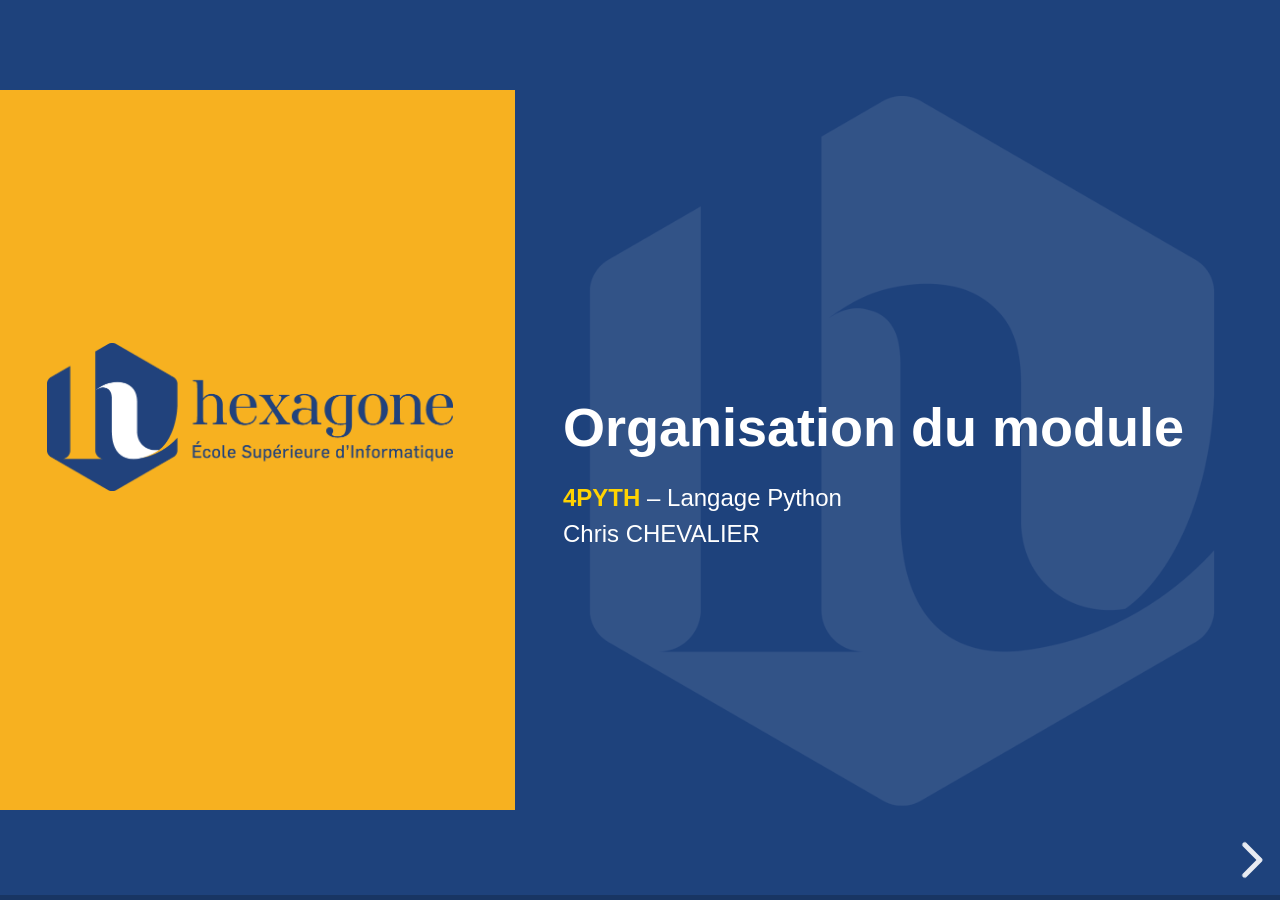
==== cours/0-organisation-du-module.html @ 2b0e9343 "Support web « 0 - Organisation du module » aux couleurs de la nouvelle charte - thème reveal.js repr" ====
<!doctype html>
<html lang="fr">
<head>
  <meta charset="utf-8">
  <meta name="viewport" content="width=device-width, initial-scale=1">
  <title>Organisation du module – 4PYTH</title>
  <link rel="stylesheet" href="../assets/vendor/reveal/dist/reset.css">
  <link rel="stylesheet" href="../assets/vendor/reveal/dist/reveal.css">
  <link rel="stylesheet" href="../assets/css/hexagone.css">
</head>
<body data-pied="4PYTH – Langage Python · Organisation du module">
<div class="reveal">
<div class="slides">

  <!-- ================================================================== -->
  <section data-layout="titre">
    <h1>Organisation du module</h1>
    <div class="sous-titre">
      <span class="code-module">4PYTH</span> – Langage Python<br>
      Chris CHEVALIER
    </div>
    <aside class="notes">
      Accueil, tour de table rapide : qui a déjà programmé ? En quel langage ? Qui vient de la 1re année ?
      Repérer les 5 « anciens » pour le parcours confirmé.
    </aside>
  </section>

  <!-- ================================================================== -->
  <section data-layout="sommaire">
    <h1>Sommaire</h1>
    <ol>
      <li>Le module</li>
      <li>Le déroulé</li>
      <li>Évaluation et règles du jeu</li>
    </ol>
  </section>

  <!-- ================================================================== -->
  <section data-layout="section">
    <div class="numero">#1</div>
    <h2>Le module</h2>
    <div class="sous-titre">Organisation du module</div>
  </section>

  <!-- ================================================================== -->
  <section>
    <h2>Pourquoi Python en cyberdéfense ?</h2>
    <div class="corps">
      <div class="colonnes">
        <div>
          <p><strong>Vous le retrouverez dans vos prochains modules :</strong></p>
          <ul>
            <li><span class="etiquette">4CRYP</span> Cryptologie</li>
            <li><span class="etiquette">4FSIC</span> Forensic</li>
            <li><span class="etiquette">4TECH</span> Audit technique</li>
            <li><span class="etiquette">5REVE</span> Reverse engineering</li>
            <li><span class="etiquette">5XSOC</span> SOC &amp; <span class="etiquette">5IAAT</span> IA</li>
          </ul>
        </div>
        <div>
          <p><strong>Des outils de référence écrits en Python :</strong></p>
          <ul>
            <li><strong>Volatility</strong> – analyse de mémoire</li>
            <li><strong>Impacket</strong> – protocoles Windows</li>
            <li><strong>sqlmap</strong> – injections SQL</li>
            <li><strong>Scapy</strong> – forge de paquets</li>
            <li><strong>pwntools</strong> – exploitation</li>
          </ul>
        </div>
      </div>
      <div class="encadre" style="margin-top: 14px;">
        Savoir <strong>lire</strong>, <strong>adapter</strong> et <strong>écrire</strong> un script Python est un réflexe de base de l'analyste, de l'auditeur et du pentesteur.
      </div>
    </div>
    <aside class="notes">
      Motiver les débutants : ce module n'est pas une fin en soi, c'est un outil qui servira dans toute la formation.
      Demander si certains ont déjà utilisé l'un de ces outils.
    </aside>
  </section>

  <!-- ================================================================== -->
  <section>
    <h2>Objectifs du module</h2>
    <div class="corps">
      <p>À l'issue du module, vous serez capables de :</p>
      <ul>
        <li><strong>Écrire un programme Python structuré</strong> : types, conditions, boucles, fonctions, gestion des erreurs</li>
        <li><strong>Modéliser un problème en objets</strong> : classes, héritage, composition</li>
        <li><strong>Lire, écrire et sauvegarder des données</strong> : fichiers texte et binaires, JSON</li>
        <li><strong>Utiliser Python comme outil de cybersécurité</strong> : octets et encodages, empreintes (hash), aléa sécurisé, analyse de journaux</li>
      </ul>
    </div>
  </section>

  <!-- ================================================================== -->
  <section>
    <h2>Programme</h2>
    <div class="corps">
      <div class="colonnes c3">
        <div class="carte">
          <h3>Cours 1 – Fondamentaux</h3>
          Variables et types (dont octets), conditions, boucles, listes et dictionnaires, fonctions, exceptions, modules
        </div>
        <div class="carte">
          <h3>Cours 2 – Objets</h3>
          Classes et objets, encapsulation, héritage, polymorphisme, composition
        </div>
        <div class="carte">
          <h3>Cours 3 – Données</h3>
          Fichiers texte et binaires, JSON, sauvegarde d'objets, analyse de journaux
        </div>
      </div>
      <div class="colonnes" style="margin-top: 26px;">
        <div class="carte ambre">
          <h3>Défis cyber</h3>
          Exercices courts en séance, directement liés à chaque cours : mots de passe, empreintes, journaux, cryptographie…
        </div>
        <div class="carte pleine">
          <h3>Projet fil rouge « Fondation »</h3>
          4 TP qui s'enchaînent : un programme complet, construit étape par étape, jusqu'à sa sécurisation
        </div>
      </div>
    </div>
  </section>

  <!-- ================================================================== -->
  <section>
    <h2>Deux parcours, une même évaluation</h2>
    <div class="corps">
      <div class="colonnes">
        <div class="carte">
          <h3>Parcours principal</h3>
          <ul>
            <li>Vous découvrez ou reprenez les bases</li>
            <li>Cours → défis → TP</li>
            <li>L'intervenant vous accompagne en priorité</li>
          </ul>
        </div>
        <div class="carte pleine">
          <h3>Parcours confirmé</h3>
          <ul>
            <li>Vous programmez déjà en Python</li>
            <li>Défis avancés en parallèle : chiffrement, force brute, attaque de l'homme du milieu</li>
            <li>Bonus du projet Fondation</li>
          </ul>
        </div>
      </div>
      <div class="encadre marine" style="margin-top: 22px;">
        Les deux parcours sont évalués selon les <strong>mêmes modalités</strong>. Le parcours confirmé sert à progresser, pas à gagner des points.
      </div>
    </div>
    <aside class="notes">
      Les « anciens » de 1re année sont orientés vers le parcours confirmé, mais chacun peut changer de parcours à tout moment.
    </aside>
  </section>

  <!-- ================================================================== -->
  <section data-layout="section">
    <div class="numero">#2</div>
    <h2>Le déroulé</h2>
    <div class="sous-titre">Organisation du module</div>
  </section>

  <!-- ================================================================== -->
  <section>
    <h2>Calendrier</h2>
    <div class="corps">
      <div class="frise">
        <div class="etape">
          <div class="date">Mer. 7 octobre</div>
          <ul>
            <li>Cours 1 et défis</li>
            <li>TP1 – Gestion de l'équipage</li>
            <li>Kahoot</li>
          </ul>
        </div>
        <div class="etape">
          <div class="date">Ven. 9 octobre</div>
          <ul>
            <li>Cours 2 et 3, défis</li>
            <li>TP2 – Ajout des classes</li>
            <li>Kahoot</li>
          </ul>
        </div>
        <div class="etape marine">
          <div class="date">10 oct. → 4 nov.</div>
          <ul>
            <li>TP2 et TP3 en autonomie</li>
            <li>Invitation GitHub <strong>avant le ven. 16 octobre</strong></li>
          </ul>
        </div>
        <div class="etape">
          <div class="date">Jeu. 5 novembre</div>
          <ul>
            <li>TP4 – Sécurisation et défis</li>
            <li>12h45 : Kahoot de révision</li>
            <li>14h00 : soutenances</li>
            <li>16h15 : gel du code</li>
            <li>16h30 : examen écrit</li>
          </ul>
        </div>
      </div>
      <div class="encadre" style="margin-top: 26px;">
        Le 5 novembre, <strong>aucune notion nouvelle</strong> : on applique uniquement ce qui a été vu les 7 et 9 octobre.
      </div>
    </div>
  </section>

  <!-- ================================================================== -->
  <section>
    <h2>Une journée type</h2>
    <div class="corps">
      <table>
        <tr><th style="width: 190px;">Horaire</th><th>Déroulé</th></tr>
        <tr><td>9h00 – 13h00</td><td>Cours en alternance avec des défis courts : une notion, une mise en pratique immédiate</td></tr>
        <tr><td>13h00 – 14h00</td><td>Pause déjeuner</td></tr>
        <tr><td>14h00 – 16h45</td><td>TP du projet Fondation et défis ; accompagnement individuel</td></tr>
        <tr><td>16h45 – 17h00</td><td>Kahoot : 10 questions pour ancrer la journée</td></tr>
      </table>
      <div class="encadre marine" style="margin-top: 22px;">
        Des pauses courtes sont prévues le matin et l'après-midi. Levez la main dès que vous êtes bloqués : <strong>rester bloqué 20 minutes, c'est 20 minutes perdues</strong>.
      </div>
    </div>
  </section>

  <!-- ================================================================== -->
  <section>
    <h2>Votre environnement de travail</h2>
    <div class="corps">
      <ul style="margin-bottom: 18px;">
        <li><strong>Python 3.12 ou plus récent</strong> (python.org) · <strong>VS Code</strong> et son extension Python · <strong>Git</strong> et un compte <strong>GitHub</strong></li>
      </ul>
      <div class="colonnes">
        <pre data-titre="Windows (PowerShell)"><code class="language-powershell" data-trim data-noescape>
py --version
py -m venv .venv
.venv\Scripts\activate
git --version
        </code></pre>
        <pre data-titre="macOS / Linux"><code class="language-bash" data-trim data-noescape>
python3 --version
python3 -m venv .venv
source .venv/bin/activate
git --version
        </code></pre>
      </div>
      <p class="petit muet">Sous Windows, cochez « Add python.exe to PATH » pendant l'installation. Un environnement virtuel (<code>.venv</code>) isole les bibliothèques de chaque projet.</p>
    </div>
    <aside class="notes">
      Première heure du 7 octobre : vérifier que tout le monde a un terminal fonctionnel avec Python et Git.
      Faire aider les débutants par les confirmés.
    </aside>
  </section>

  <!-- ================================================================== -->
  <section data-layout="section">
    <div class="numero">#3</div>
    <h2>Évaluation et règles du jeu</h2>
    <div class="sous-titre">Organisation du module</div>
  </section>

  <!-- ================================================================== -->
  <section>
    <h2>Modalités d'évaluation</h2>
    <div class="corps">
      <table>
        <tr><th>Épreuve</th><th>Conditions</th><th class="num">Poids</th></tr>
        <tr><td><strong>Examen écrit</strong> <span class="etiquette ambre">Théorie</span></td><td>Sur table, sans documentation ni IA</td><td class="num"><strong>50 %</strong></td></tr>
        <tr><td><strong>Soutenance individuelle</strong> <span class="etiquette">Pratique</span></td><td>Démonstration, explication et modification du code en direct</td><td class="num"><strong>25 %</strong></td></tr>
        <tr><td><strong>Projet Fondation</strong> <span class="etiquette">Pratique</span></td><td>Code rendu sur GitHub, selon la grille d'évaluation</td><td class="num"><strong>15 %</strong></td></tr>
        <tr><td><strong>Défis en séance</strong> <span class="etiquette">Pratique</span></td><td>Chaque défi : non fait (0), partiel (1) ou réussi (2) ; moyenne des 3 journées</td><td class="num"><strong>10 %</strong></td></tr>
      </table>
      <div class="encadre" style="margin-top: 22px;">
        <strong>85 % de la note</strong> porte sur ce que vous démontrez vous-mêmes, en direct.
      </div>
    </div>
    <aside class="notes">
      Justifier la pondération : à l'heure de l'IA générative, un code rendu ne prouve pas qu'on sait programmer.
      La note mesure donc surtout ce qui est démontré en personne.
    </aside>
  </section>

  <!-- ================================================================== -->
  <section>
    <h2>Rendu du projet sur GitHub</h2>
    <div class="corps">
      <ul>
        <li>Un dépôt <strong>privé</strong> nommé <code>4pyth-fondation-nom-prenom</code></li>
        <li>Invitez <strong>Chris-CHEVALIER</strong> comme collaborateur <strong>avant le vendredi 16 octobre</strong></li>
        <li><strong>Des commits réguliers</strong> : au moins un par séance de travail. Un dépôt poussé en une seule fois la veille sera questionné en soutenance</li>
        <li>Un <code>README.md</code> contenant :
          <ul>
            <li>le mode d'emploi du programme ;</li>
            <li>les bonus réalisés ;</li>
            <li>la déclaration d'usage de l'IA.</li>
          </ul>
        </li>
      </ul>
      <div class="encadre marine" style="margin-top: 14px;">
        Seul le <strong>dernier commit poussé avant le jeudi 5 novembre à 16h15</strong> est évalué.
      </div>
    </div>
  </section>

  <!-- ================================================================== -->
  <section>
    <h2>Soutenance et examen écrit</h2>
    <div class="corps">
      <div class="colonnes">
        <div class="carte">
          <h3>Soutenance · 10 min · le 5 novembre</h3>
          <ul>
            <li><strong>3 min</strong> : démonstration de votre programme</li>
            <li><strong>7 min</strong> : explication d'une partie du code choisie par l'intervenant, puis une petite modification en direct, <strong>sans IA</strong></li>
          </ul>
        </div>
        <div class="carte">
          <h3>Examen écrit · 30 min · le 5 novembre</h3>
          <ul>
            <li><strong>10 questions ouvertes</strong> sur l'ensemble des cours</li>
            <li>Plusieurs questions portent sur des <strong>extraits de code</strong> à lire ou à corriger</li>
            <li>Sans documentation ni IA</li>
          </ul>
        </div>
      </div>
    </div>
  </section>

  <!-- ================================================================== -->
  <section>
    <h2>L'IA générative : autorisée, à une condition</h2>
    <div class="corps">
      <div class="colonnes">
        <div>
          <ul>
            <li>ChatGPT, Claude, Copilot… sont <strong>autorisés</strong> pour le projet</li>
            <li>Vous devez <strong>comprendre votre code de bout en bout</strong> : chaque ligne rendue doit pouvoir être expliquée</li>
            <li>Déclarez votre usage dans le README : quels outils, pour quoi faire</li>
          </ul>
        </div>
        <div>
          <ul>
            <li>La soutenance vérifie cette compréhension : <strong>une fonctionnalité non expliquée n'est pas comptée</strong></li>
            <li>Examen et soutenance se font <strong>sans IA</strong></li>
            <li>Le plagiat entre étudiants est sanctionné. L'entraide est encouragée : expliquer, oui ; donner son code, non</li>
          </ul>
        </div>
      </div>
      <div class="encadre" style="margin-top: 18px;">
        Conseil : utilisez l'IA comme un <strong>tuteur</strong> (expliquer une erreur, relire votre code), pas comme un <strong>auteur</strong>.
      </div>
    </div>
  </section>

  <!-- ================================================================== -->
  <section data-layout="titre">
    <h1>Des questions ?</h1>
    <div class="sous-titre">
      Chris CHEVALIER<br>
      chris.chevalier@ecole-hexagone.com
    </div>
  </section>

</div>
</div>

<script src="../assets/vendor/reveal/dist/reveal.js"></script>
<script src="../assets/vendor/reveal/plugin/highlight/highlight.js"></script>
<script src="../assets/vendor/reveal/plugin/notes/notes.js"></script>
<script src="../assets/js/hexagone.js"></script>
</body>
</html>
---- assets/vendor/reveal/dist/reveal.css ----
/**
 * reveal.js 5.2.0
 * https://revealjs.com
 * MIT licensed
 *
 * Copyright (C) 2011-2024 Hakim El Hattab, https://hakim.se
 */

.reveal .r-stretch,.reveal .stretch{max-width:none;max-height:none}.reveal pre.r-stretch code,.reveal pre.stretch code{height:100%;max-height:100%;box-sizing:border-box}.reveal .r-fit-text{display:inline-block;white-space:nowrap}.reveal .r-stack{display:grid;grid-template-rows:100%}.reveal .r-stack>*{grid-area:1/1;margin:auto}.reveal .r-hstack,.reveal .r-vstack{display:flex}.reveal .r-hstack img,.reveal .r-hstack video,.reveal .r-vstack img,.reveal .r-vstack video{min-width:0;min-height:0;object-fit:contain}.reveal .r-vstack{flex-direction:column;align-items:center;justify-content:center}.reveal .r-hstack{flex-direction:row;align-items:center;justify-content:center}.reveal .items-stretch{align-items:stretch}.reveal .items-start{align-items:flex-start}.reveal .items-center{align-items:center}.reveal .items-end{align-items:flex-end}.reveal .justify-between{justify-content:space-between}.reveal .justify-around{justify-content:space-around}.reveal .justify-start{justify-content:flex-start}.reveal .justify-center{justify-content:center}.reveal .justify-end{justify-content:flex-end}html.reveal-full-page{width:100%;height:100%;height:100vh;height:calc(var(--vh,1vh) * 100);height:100dvh;overflow:hidden}.reveal-viewport{height:100%;overflow:hidden;position:relative;line-height:1;margin:0;background-color:#fff;color:#000;--r-controls-spacing:12px;--r-overlay-header-height:40px;--r-overlay-margin:0px;--r-overlay-padding:6px;--r-overlay-gap:5px}@media screen and (max-width:1024px),(max-height:768px){.reveal-viewport{--r-overlay-header-height:26px}}.reveal-viewport:fullscreen{top:0!important;left:0!important;width:100%!important;height:100%!important;transform:none!important}.reveal .fragment{transition:all .2s ease}.reveal .fragment:not(.custom){opacity:0;visibility:hidden;will-change:opacity}.reveal .fragment.visible{opacity:1;visibility:inherit}.reveal .fragment.disabled{transition:none}.reveal .fragment.grow{opacity:1;visibility:inherit}.reveal .fragment.grow.visible{transform:scale(1.3)}.reveal .fragment.shrink{opacity:1;visibility:inherit}.reveal .fragment.shrink.visible{transform:scale(.7)}.reveal .fragment.zoom-in{transform:scale(.1)}.reveal .fragment.zoom-in.visible{transform:none}.reveal .fragment.fade-out{opacity:1;visibility:inherit}.reveal .fragment.fade-out.visible{opacity:0;visibility:hidden}.reveal .fragment.semi-fade-out{opacity:1;visibility:inherit}.reveal .fragment.semi-fade-out.visible{opacity:.5;visibility:inherit}.reveal .fragment.strike{opacity:1;visibility:inherit}.reveal .fragment.strike.visible{text-decoration:line-through}.reveal .fragment.fade-up{transform:translate(0,40px)}.reveal .fragment.fade-up.visible{transform:translate(0,0)}.reveal .fragment.fade-down{transform:translate(0,-40px)}.reveal .fragment.fade-down.visible{transform:translate(0,0)}.reveal .fragment.fade-right{transform:translate(-40px,0)}.reveal .fragment.fade-right.visible{transform:translate(0,0)}.reveal .fragment.fade-left{transform:translate(40px,0)}.reveal .fragment.fade-left.visible{transform:translate(0,0)}.reveal .fragment.current-visible,.reveal .fragment.fade-in-then-out{opacity:0;visibility:hidden}.reveal .fragment.current-visible.current-fragment,.reveal .fragment.fade-in-then-out.current-fragment{opacity:1;visibility:inherit}.reveal .fragment.fade-in-then-semi-out{opacity:0;visibility:hidden}.reveal .fragment.fade-in-then-semi-out.visible{opacity:.5;visibility:inherit}.reveal .fragment.fade-in-then-semi-out.current-fragment{opacity:1;visibility:inherit}.reveal .fragment.highlight-blue,.reveal .fragment.highlight-current-blue,.reveal .fragment.highlight-current-green,.reveal .fragment.highlight-current-red,.reveal .fragment.highlight-green,.reveal .fragment.highlight-red{opacity:1;visibility:inherit}.reveal .fragment.highlight-red.visible{color:#ff2c2d}.reveal .fragment.highlight-green.visible{color:#17ff2e}.reveal .fragment.highlight-blue.visible{color:#1b91ff}.reveal .fragment.highlight-current-red.current-fragment{color:#ff2c2d}.reveal .fragment.highlight-current-green.current-fragment{color:#17ff2e}.reveal .fragment.highlight-current-blue.current-fragment{color:#1b91ff}.reveal:after{content:"";font-style:italic}.reveal iframe{z-index:1}.reveal a{position:relative}@keyframes bounce-right{0%,10%,25%,40%,50%{transform:translateX(0)}20%{transform:translateX(10px)}30%{transform:translateX(-5px)}}@keyframes bounce-left{0%,10%,25%,40%,50%{transform:translateX(0)}20%{transform:translateX(-10px)}30%{transform:translateX(5px)}}@keyframes bounce-down{0%,10%,25%,40%,50%{transform:translateY(0)}20%{transform:translateY(10px)}30%{transform:translateY(-5px)}}.reveal .controls{display:none;position:absolute;top:auto;bottom:var(--r-controls-spacing);right:var(--r-controls-spacing);left:auto;z-index:11;color:#000;pointer-events:none;font-size:10px}.reveal .controls button{position:absolute;padding:0;background-color:transparent;border:0;outline:0;cursor:pointer;color:currentColor;transform:scale(.9999);transition:color .2s ease,opacity .2s ease,transform .2s ease;z-index:2;pointer-events:auto;font-size:inherit;visibility:hidden;opacity:0;-webkit-appearance:none;-webkit-tap-highlight-color:transparent}.reveal .controls .controls-arrow:after,.reveal .controls .controls-arrow:before{content:"";position:absolute;top:0;left:0;width:2.6em;height:.5em;border-radius:.25em;background-color:currentColor;transition:all .15s ease,background-color .8s ease;transform-origin:.2em 50%;will-change:transform}.reveal .controls .controls-arrow{position:relative;width:3.6em;height:3.6em}.reveal .controls .controls-arrow:before{transform:translateX(.5em) translateY(1.55em) rotate(45deg)}.reveal .controls .controls-arrow:after{transform:translateX(.5em) translateY(1.55em) rotate(-45deg)}.reveal .controls .controls-arrow:hover:before{transform:translateX(.5em) translateY(1.55em) rotate(40deg)}.reveal .controls .controls-arrow:hover:after{transform:translateX(.5em) translateY(1.55em) rotate(-40deg)}.reveal .controls .controls-arrow:active:before{transform:translateX(.5em) translateY(1.55em) rotate(36deg)}.reveal .controls .controls-arrow:active:after{transform:translateX(.5em) translateY(1.55em) rotate(-36deg)}.reveal .controls .navigate-left{right:6.4em;bottom:3.2em;transform:translateX(-10px)}.reveal .controls .navigate-left.highlight{animation:bounce-left 2s 50 both ease-out}.reveal .controls .navigate-right{right:0;bottom:3.2em;transform:translateX(10px)}.reveal .controls .navigate-right .controls-arrow{transform:rotate(180deg)}.reveal .controls .navigate-right.highlight{animation:bounce-right 2s 50 both ease-out}.reveal .controls .navigate-up{right:3.2em;bottom:6.4em;transform:translateY(-10px)}.reveal .controls .navigate-up .controls-arrow{transform:rotate(90deg)}.reveal .controls .navigate-down{right:3.2em;bottom:-1.4em;padding-bottom:1.4em;transform:translateY(10px)}.reveal .controls .navigate-down .controls-arrow{transform:rotate(-90deg)}.reveal .controls .navigate-down.highlight{animation:bounce-down 2s 50 both ease-out}.reveal .controls[data-controls-back-arrows=faded] .navigate-up.enabled{opacity:.3}.reveal .controls[data-controls-back-arrows=faded] .navigate-up.enabled:hover{opacity:1}.reveal .controls[data-controls-back-arrows=hidden] .navigate-up.enabled{opacity:0;visibility:hidden}.reveal .controls .enabled{visibility:visible;opacity:.9;cursor:pointer;transform:none}.reveal .controls .enabled.fragmented{opacity:.5}.reveal .controls .enabled.fragmented:hover,.reveal .controls .enabled:hover{opacity:1}.reveal:not(.rtl) .controls[data-controls-back-arrows=faded] .navigate-left.enabled{opacity:.3}.reveal:not(.rtl) .controls[data-controls-back-arrows=faded] .navigate-left.enabled:hover{opacity:1}.reveal:not(.rtl) .controls[data-controls-back-arrows=hidden] .navigate-left.enabled{opacity:0;visibility:hidden}.reveal.rtl .controls[data-controls-back-arrows=faded] .navigate-right.enabled{opacity:.3}.reveal.rtl .controls[data-controls-back-arrows=faded] .navigate-right.enabled:hover{opacity:1}.reveal.rtl .controls[data-controls-back-arrows=hidden] .navigate-right.enabled{opacity:0;visibility:hidden}.reveal[data-navigation-mode=linear].has-horizontal-slides .navigate-down,.reveal[data-navigation-mode=linear].has-horizontal-slides .navigate-up{display:none}.reveal:not(.has-vertical-slides) .controls .navigate-left,.reveal[data-navigation-mode=linear].has-horizontal-slides .navigate-left{bottom:1.4em;right:5.5em}.reveal:not(.has-vertical-slides) .controls .navigate-right,.reveal[data-navigation-mode=linear].has-horizontal-slides .navigate-right{bottom:1.4em;right:.5em}.reveal:not(.has-horizontal-slides) .controls .navigate-up{right:1.4em;bottom:5em}.reveal:not(.has-horizontal-slides) .controls .navigate-down{right:1.4em;bottom:.5em}.reveal.has-dark-background .controls{color:#fff}.reveal.has-light-background .controls{color:#000}.reveal.no-hover .controls .controls-arrow:active:before,.reveal.no-hover .controls .controls-arrow:hover:before{transform:translateX(.5em) translateY(1.55em) rotate(45deg)}.reveal.no-hover .controls .controls-arrow:active:after,.reveal.no-hover .controls .controls-arrow:hover:after{transform:translateX(.5em) translateY(1.55em) rotate(-45deg)}@media screen and (min-width:500px){.reveal-viewport{--r-controls-spacing:0.8em}.reveal .controls[data-controls-layout=edges]{top:0;right:0;bottom:0;left:0}.reveal .controls[data-controls-layout=edges] .navigate-down,.reveal .controls[data-controls-layout=edges] .navigate-left,.reveal .controls[data-controls-layout=edges] .navigate-right,.reveal .controls[data-controls-layout=edges] .navigate-up{bottom:auto;right:auto}.reveal .controls[data-controls-layout=edges] .navigate-left{top:50%;left:var(--r-controls-spacing);margin-top:-1.8em}.reveal .controls[data-controls-layout=edges] .navigate-right{top:50%;right:var(--r-controls-spacing);margin-top:-1.8em}.reveal .controls[data-controls-layout=edges] .navigate-up{top:var(--r-controls-spacing);left:50%;margin-left:-1.8em}.reveal .controls[data-controls-layout=edges] .navigate-down{bottom:calc(var(--r-controls-spacing) - 1.4em + .3em);left:50%;margin-left:-1.8em}}.reveal .progress{position:absolute;display:none;height:3px;width:100%;bottom:0;left:0;z-index:10;background-color:rgba(0,0,0,.2);color:#fff}.reveal .progress:after{content:"";display:block;position:absolute;height:10px;width:100%;top:-10px}.reveal .progress span{display:block;height:100%;width:100%;background-color:currentColor;transition:transform .8s cubic-bezier(.26,.86,.44,.985);transform-origin:0 0;transform:scaleX(0)}.reveal .slide-number{position:absolute;display:block;right:8px;bottom:8px;z-index:31;font-family:Helvetica,sans-serif;font-size:12px;line-height:1;color:#fff;background-color:rgba(0,0,0,.4);padding:5px}.reveal .slide-number a{color:currentColor}.reveal .slide-number-delimiter{margin:0 3px}.reveal{position:relative;width:100%;height:100%;overflow:hidden;touch-action:pinch-zoom}.reveal.embedded{touch-action:pan-y}.reveal.embedded.is-vertical-slide{touch-action:none}.reveal .slides{position:absolute;width:100%;height:100%;top:0;right:0;bottom:0;left:0;margin:auto;pointer-events:none;overflow:visible;z-index:1;text-align:center;perspective:600px;perspective-origin:50% 40%}.reveal .slides>section{perspective:600px}.reveal .slides>section,.reveal .slides>section>section{display:none;position:absolute;width:100%;pointer-events:auto;z-index:10;transform-style:flat;transition:transform-origin .8s cubic-bezier(.26,.86,.44,.985),transform .8s cubic-bezier(.26,.86,.44,.985),visibility .8s cubic-bezier(.26,.86,.44,.985),opacity .8s cubic-bezier(.26,.86,.44,.985)}.reveal[data-transition-speed=fast] .slides section{transition-duration:.4s}.reveal[data-transition-speed=slow] .slides section{transition-duration:1.2s}.reveal .slides section[data-transition-speed=fast]{transition-duration:.4s}.reveal .slides section[data-transition-speed=slow]{transition-duration:1.2s}.reveal .slides>section.stack{padding-top:0;padding-bottom:0;pointer-events:none;height:100%}.reveal .slides>section.present,.reveal .slides>section>section.present{display:block;z-index:11;opacity:1}.reveal .slides>section:empty,.reveal .slides>section>section:empty,.reveal .slides>section>section[data-background-interactive],.reveal .slides>section[data-background-interactive]{pointer-events:none}.reveal.center,.reveal.center .slides,.reveal.center .slides section{min-height:0!important}.reveal .slides>section:not(.present),.reveal .slides>section>section:not(.present){pointer-events:none}.reveal.overview .slides>section,.reveal.overview .slides>section>section{pointer-events:auto}.reveal .slides>section.future,.reveal .slides>section.future>section,.reveal .slides>section.past,.reveal .slides>section.past>section,.reveal .slides>section>section.future,.reveal .slides>section>section.past{opacity:0}.reveal .slides>section[data-transition=slide].past,.reveal .slides>section[data-transition~=slide-out].past,.reveal.slide .slides>section:not([data-transition]).past{transform:translate(-150%,0)}.reveal .slides>section[data-transition=slide].future,.reveal .slides>section[data-transition~=slide-in].future,.reveal.slide .slides>section:not([data-transition]).future{transform:translate(150%,0)}.reveal .slides>section>section[data-transition=slide].past,.reveal .slides>section>section[data-transition~=slide-out].past,.reveal.slide .slides>section>section:not([data-transition]).past{transform:translate(0,-150%)}.reveal .slides>section>section[data-transition=slide].future,.reveal .slides>section>section[data-transition~=slide-in].future,.reveal.slide .slides>section>section:not([data-transition]).future{transform:translate(0,150%)}.reveal .slides>section[data-transition=linear].past,.reveal .slides>section[data-transition~=linear-out].past,.reveal.linear .slides>section:not([data-transition]).past{transform:translate(-150%,0)}.reveal .slides>section[data-transition=linear].future,.reveal .slides>section[data-transition~=linear-in].future,.reveal.linear .slides>section:not([data-transition]).future{transform:translate(150%,0)}.reveal .slides>section>section[data-transition=linear].past,.reveal .slides>section>section[data-transition~=linear-out].past,.reveal.linear .slides>section>section:not([data-transition]).past{transform:translate(0,-150%)}.reveal .slides>section>section[data-transition=linear].future,.reveal .slides>section>section[data-transition~=linear-in].future,.reveal.linear .slides>section>section:not([data-transition]).future{transform:translate(0,150%)}.reveal .slides section[data-transition=default].stack,.reveal.default .slides section.stack{transform-style:preserve-3d}.reveal .slides>section[data-transition=default].past,.reveal .slides>section[data-transition~=default-out].past,.reveal.default .slides>section:not([data-transition]).past{transform:translate3d(-100%,0,0) rotateY(-90deg) translate3d(-100%,0,0)}.reveal .slides>section[data-transition=default].future,.reveal .slides>section[data-transition~=default-in].future,.reveal.default .slides>section:not([data-transition]).future{transform:translate3d(100%,0,0) rotateY(90deg) translate3d(100%,0,0)}.reveal .slides>section>section[data-transition=default].past,.reveal .slides>section>section[data-transition~=default-out].past,.reveal.default .slides>section>section:not([data-transition]).past{transform:translate3d(0,-300px,0) rotateX(70deg) translate3d(0,-300px,0)}.reveal .slides>section>section[data-transition=default].future,.reveal .slides>section>section[data-transition~=default-in].future,.reveal.default .slides>section>section:not([data-transition]).future{transform:translate3d(0,300px,0) rotateX(-70deg) translate3d(0,300px,0)}.reveal .slides section[data-transition=convex].stack,.reveal.convex .slides section.stack{transform-style:preserve-3d}.reveal .slides>section[data-transition=convex].past,.reveal .slides>section[data-transition~=convex-out].past,.reveal.convex .slides>section:not([data-transition]).past{transform:translate3d(-100%,0,0) rotateY(-90deg) translate3d(-100%,0,0)}.reveal .slides>section[data-transition=convex].future,.reveal .slides>section[data-transition~=convex-in].future,.reveal.convex .slides>section:not([data-transition]).future{transform:translate3d(100%,0,0) rotateY(90deg) translate3d(100%,0,0)}.reveal .slides>section>section[data-transition=convex].past,.reveal .slides>section>section[data-transition~=convex-out].past,.reveal.convex .slides>section>section:not([data-transition]).past{transform:translate3d(0,-300px,0) rotateX(70deg) translate3d(0,-300px,0)}.reveal .slides>section>section[data-transition=convex].future,.reveal .slides>section>section[data-transition~=convex-in].future,.reveal.convex .slides>section>section:not([data-transition]).future{transform:translate3d(0,300px,0) rotateX(-70deg) translate3d(0,300px,0)}.reveal .slides section[data-transition=concave].stack,.reveal.concave .slides section.stack{transform-style:preserve-3d}.reveal .slides>section[data-transition=concave].past,.reveal .slides>section[data-transition~=concave-out].past,.reveal.concave .slides>section:not([data-transition]).past{transform:translate3d(-100%,0,0) rotateY(90deg) translate3d(-100%,0,0)}.reveal .slides>section[data-transition=concave].future,.reveal .slides>section[data-transition~=concave-in].future,.reveal.concave .slides>section:not([data-transition]).future{transform:translate3d(100%,0,0) rotateY(-90deg) translate3d(100%,0,0)}.reveal .slides>section>section[data-transition=concave].past,.reveal .slides>section>section[data-transition~=concave-out].past,.reveal.concave .slides>section>section:not([data-transition]).past{transform:translate3d(0,-80%,0) rotateX(-70deg) translate3d(0,-80%,0)}.reveal .slides>section>section[data-transition=concave].future,.reveal .slides>section>section[data-transition~=concave-in].future,.reveal.concave .slides>section>section:not([data-transition]).future{transform:translate3d(0,80%,0) rotateX(70deg) translate3d(0,80%,0)}.reveal .slides section[data-transition=zoom],.reveal.zoom .slides section:not([data-transition]){transition-timing-function:ease}.reveal .slides>section[data-transition=zoom].past,.reveal .slides>section[data-transition~=zoom-out].past,.reveal.zoom .slides>section:not([data-transition]).past{visibility:hidden;transform:scale(16)}.reveal .slides>section[data-transition=zoom].future,.reveal .slides>section[data-transition~=zoom-in].future,.reveal.zoom .slides>section:not([data-transition]).future{visibility:hidden;transform:scale(.2)}.reveal .slides>section>section[data-transition=zoom].past,.reveal .slides>section>section[data-transition~=zoom-out].past,.reveal.zoom .slides>section>section:not([data-transition]).past{transform:scale(16)}.reveal .slides>section>section[data-transition=zoom].future,.reveal .slides>section>section[data-transition~=zoom-in].future,.reveal.zoom .slides>section>section:not([data-transition]).future{transform:scale(.2)}.reveal.cube .slides{perspective:1300px}.reveal.cube .slides section{padding:30px;min-height:700px;backface-visibility:hidden;box-sizing:border-box;transform-style:preserve-3d}.reveal.center.cube .slides section{min-height:0}.reveal.cube .slides section:not(.stack):before{content:"";position:absolute;display:block;width:100%;height:100%;left:0;top:0;background:rgba(0,0,0,.1);border-radius:4px;transform:translateZ(-20px)}.reveal.cube .slides section:not(.stack):after{content:"";position:absolute;display:block;width:90%;height:30px;left:5%;bottom:0;background:0 0;z-index:1;border-radius:4px;box-shadow:0 95px 25px rgba(0,0,0,.2);transform:translateZ(-90px) rotateX(65deg)}.reveal.cube .slides>section.stack{padding:0;background:0 0}.reveal.cube .slides>section.past{transform-origin:100% 0;transform:translate3d(-100%,0,0) rotateY(-90deg)}.reveal.cube .slides>section.future{transform-origin:0 0;transform:translate3d(100%,0,0) rotateY(90deg)}.reveal.cube .slides>section>section.past{transform-origin:0 100%;transform:translate3d(0,-100%,0) rotateX(90deg)}.reveal.cube .slides>section>section.future{transform-origin:0 0;transform:translate3d(0,100%,0) rotateX(-90deg)}.reveal.page .slides{perspective-origin:0 50%;perspective:3000px}.reveal.page .slides section{padding:30px;min-height:700px;box-sizing:border-box;transform-style:preserve-3d}.reveal.page .slides section.past{z-index:12}.reveal.page .slides section:not(.stack):before{content:"";position:absolute;display:block;width:100%;height:100%;left:0;top:0;background:rgba(0,0,0,.1);transform:translateZ(-20px)}.reveal.page .slides section:not(.stack):after{content:"";position:absolute;display:block;width:90%;height:30px;left:5%;bottom:0;background:0 0;z-index:1;border-radius:4px;box-shadow:0 95px 25px rgba(0,0,0,.2);transform:translateZ(-90px) rotateX(65deg)}.reveal.page .slides>section.stack{padding:0;background:0 0}.reveal.page .slides>section.past{transform-origin:0 0;transform:translate3d(-40%,0,0) rotateY(-80deg)}.reveal.page .slides>section.future{transform-origin:100% 0;transform:translate3d(0,0,0)}.reveal.page .slides>section>section.past{transform-origin:0 0;transform:translate3d(0,-40%,0) rotateX(80deg)}.reveal.page .slides>section>section.future{transform-origin:0 100%;transform:translate3d(0,0,0)}.reveal .slides section[data-transition=fade],.reveal.fade .slides section:not([data-transition]),.reveal.fade .slides>section>section:not([data-transition]){transform:none;transition:opacity .5s}.reveal.fade.overview .slides section,.reveal.fade.overview .slides>section>section{transition:none}.reveal .slides section[data-transition=none],.reveal.none .slides section:not([data-transition]){transform:none;transition:none}.reveal .pause-overlay{position:absolute;top:0;left:0;width:100%;height:100%;background:#000;visibility:hidden;opacity:0;z-index:100;transition:all 1s ease}.reveal .pause-overlay .resume-button{position:absolute;bottom:20px;right:20px;color:#ccc;border-radius:2px;padding:6px 14px;border:2px solid #ccc;font-size:16px;background:0 0;cursor:pointer}.reveal .pause-overlay .resume-button:hover{color:#fff;border-color:#fff}.reveal.paused .pause-overlay{visibility:visible;opacity:1}.reveal .no-transition,.reveal .no-transition *,.reveal .slides.disable-slide-transitions section{transition:none!important}.reveal .slides.disable-slide-transitions section{transform:none!important}.reveal .backgrounds{position:absolute;width:100%;height:100%;top:0;left:0;perspective:600px}.reveal .slide-background{display:none;position:absolute;width:100%;height:100%;opacity:0;visibility:hidden;overflow:hidden;background-color:rgba(0,0,0,0);transition:all .8s cubic-bezier(.26,.86,.44,.985)}.reveal .slide-background-content{position:absolute;width:100%;height:100%;background-position:50% 50%;background-repeat:no-repeat;background-size:cover}.reveal .slide-background.stack{display:block}.reveal .slide-background.present{opacity:1;visibility:visible;z-index:2}.print-pdf .reveal .slide-background{opacity:1!important;visibility:visible!important}.reveal .slide-background video{position:absolute;width:100%;height:100%;max-width:none;max-height:none;top:0;left:0;object-fit:cover}.reveal .slide-background[data-background-size=contain] video{object-fit:contain}.reveal>.backgrounds .slide-background[data-background-transition=none],.reveal[data-background-transition=none]>.backgrounds .slide-background:not([data-background-transition]){transition:none}.reveal>.backgrounds .slide-background[data-background-transition=slide],.reveal[data-background-transition=slide]>.backgrounds .slide-background:not([data-background-transition]){opacity:1}.reveal>.backgrounds .slide-background.past[data-background-transition=slide],.reveal[data-background-transition=slide]>.backgrounds .slide-background.past:not([data-background-transition]){transform:translate(-100%,0)}.reveal>.backgrounds .slide-background.future[data-background-transition=slide],.reveal[data-background-transition=slide]>.backgrounds .slide-background.future:not([data-background-transition]){transform:translate(100%,0)}.reveal>.backgrounds .slide-background>.slide-background.past[data-background-transition=slide],.reveal[data-background-transition=slide]>.backgrounds .slide-background>.slide-background.past:not([data-background-transition]){transform:translate(0,-100%)}.reveal>.backgrounds .slide-background>.slide-background.future[data-background-transition=slide],.reveal[data-background-transition=slide]>.backgrounds .slide-background>.slide-background.future:not([data-background-transition]){transform:translate(0,100%)}.reveal>.backgrounds .slide-background.past[data-background-transition=convex],.reveal[data-background-transition=convex]>.backgrounds .slide-background.past:not([data-background-transition]){opacity:0;transform:translate3d(-100%,0,0) rotateY(-90deg) translate3d(-100%,0,0)}.reveal>.backgrounds .slide-background.future[data-background-transition=convex],.reveal[data-background-transition=convex]>.backgrounds .slide-background.future:not([data-background-transition]){opacity:0;transform:translate3d(100%,0,0) rotateY(90deg) translate3d(100%,0,0)}.reveal>.backgrounds .slide-background>.slide-background.past[data-background-transition=convex],.reveal[data-background-transition=convex]>.backgrounds .slide-background>.slide-background.past:not([data-background-transition]){opacity:0;transform:translate3d(0,-100%,0) rotateX(90deg) translate3d(0,-100%,0)}.reveal>.backgrounds .slide-background>.slide-background.future[data-background-transition=convex],.reveal[data-background-transition=convex]>.backgrounds .slide-background>.slide-background.future:not([data-background-transition]){opacity:0;transform:translate3d(0,100%,0) rotateX(-90deg) translate3d(0,100%,0)}.reveal>.backgrounds .slide-background.past[data-background-transition=concave],.reveal[data-background-transition=concave]>.backgrounds .slide-background.past:not([data-background-transition]){opacity:0;transform:translate3d(-100%,0,0) rotateY(90deg) translate3d(-100%,0,0)}.reveal>.backgrounds .slide-background.future[data-background-transition=concave],.reveal[data-background-transition=concave]>.backgrounds .slide-background.future:not([data-background-transition]){opacity:0;transform:translate3d(100%,0,0) rotateY(-90deg) translate3d(100%,0,0)}.reveal>.backgrounds .slide-background>.slide-background.past[data-background-transition=concave],.reveal[data-background-transition=concave]>.backgrounds .slide-background>.slide-background.past:not([data-background-transition]){opacity:0;transform:translate3d(0,-100%,0) rotateX(-90deg) translate3d(0,-100%,0)}.reveal>.backgrounds .slide-background>.slide-background.future[data-background-transition=concave],.reveal[data-background-transition=concave]>.backgrounds .slide-background>.slide-background.future:not([data-background-transition]){opacity:0;transform:translate3d(0,100%,0) rotateX(90deg) translate3d(0,100%,0)}.reveal>.backgrounds .slide-background[data-background-transition=zoom],.reveal[data-background-transition=zoom]>.backgrounds .slide-background:not([data-background-transition]){transition-timing-function:ease}.reveal>.backgrounds .slide-background.past[data-background-transition=zoom],.reveal[data-background-transition=zoom]>.backgrounds .slide-background.past:not([data-background-transition]){opacity:0;visibility:hidden;transform:scale(16)}.reveal>.backgrounds .slide-background.future[data-background-transition=zoom],.reveal[data-background-transition=zoom]>.backgrounds .slide-background.future:not([data-background-transition]){opacity:0;visibility:hidden;transform:scale(.2)}.reveal>.backgrounds .slide-background>.slide-background.past[data-background-transition=zoom],.reveal[data-background-transition=zoom]>.backgrounds .slide-background>.slide-background.past:not([data-background-transition]){opacity:0;visibility:hidden;transform:scale(16)}.reveal>.backgrounds .slide-background>.slide-background.future[data-background-transition=zoom],.reveal[data-background-transition=zoom]>.backgrounds .slide-background>.slide-background.future:not([data-background-transition]){opacity:0;visibility:hidden;transform:scale(.2)}.reveal[data-transition-speed=fast]>.backgrounds .slide-background{transition-duration:.4s}.reveal[data-transition-speed=slow]>.backgrounds .slide-background{transition-duration:1.2s}.reveal [data-auto-animate-target^=unmatched]{will-change:opacity}.reveal section[data-auto-animate]:not(.stack):not([data-auto-animate=running]) [data-auto-animate-target^=unmatched]{opacity:0}.reveal.overview{perspective-origin:50% 50%;perspective:700px}.reveal.overview .slides section{height:100%;top:0!important;opacity:1!important;overflow:hidden;visibility:visible!important;cursor:pointer;box-sizing:border-box}.reveal.overview .slides section.present,.reveal.overview .slides section:hover{outline:10px solid rgba(150,150,150,.4);outline-offset:10px}.reveal.overview .slides section .fragment{opacity:1;transition:none}.reveal.overview .slides section:after,.reveal.overview .slides section:before{display:none!important}.reveal.overview .slides>section.stack{padding:0;top:0!important;background:0 0;outline:0;overflow:visible}.reveal.overview .backgrounds{perspective:inherit}.reveal.overview .backgrounds .slide-background{opacity:1;visibility:visible;outline:10px solid rgba(150,150,150,.1);outline-offset:10px}.reveal.overview .backgrounds .slide-background.stack{overflow:visible}.reveal.overview .slides section,.reveal.overview-deactivating .slides section{transition:none}.reveal.overview .backgrounds .slide-background,.reveal.overview-deactivating .backgrounds .slide-background{transition:none}.reveal.rtl .slides,.reveal.rtl .slides h1,.reveal.rtl .slides h2,.reveal.rtl .slides h3,.reveal.rtl .slides h4,.reveal.rtl .slides h5,.reveal.rtl .slides h6{direction:rtl;font-family:sans-serif}.reveal.rtl code,.reveal.rtl pre{direction:ltr}.reveal.rtl ol,.reveal.rtl ul{text-align:right}.reveal.rtl .progress span{transform-origin:100% 0}.reveal.has-parallax-background .backgrounds{transition:all .8s ease}.reveal.has-parallax-background[data-transition-speed=fast] .backgrounds{transition-duration:.4s}.reveal.has-parallax-background[data-transition-speed=slow] .backgrounds{transition-duration:1.2s}@keyframes fade-in{from{opacity:0}to{opacity:1}}@keyframes scale-up{from{transform:scale(.95)}to{transform:scale(1)}}.reveal [data-preview-image],.reveal [data-preview-link]:not(a):not([data-preview-link=false]),.reveal [data-preview-video]{cursor:zoom-in}.r-overlay{position:absolute;top:var(--r-overlay-margin);right:var(--r-overlay-margin);bottom:var(--r-overlay-margin);left:var(--r-overlay-margin);border-radius:min(var(--r-overlay-margin),6px);z-index:99;background:rgba(0,0,0,.95);-webkit-backdrop-filter:blur(10px);backdrop-filter:blur(10px);transition:all .3s ease;color:#fff;animation:fade-in .3s ease;font-family:ui-sans-serif,system-ui,-apple-system,Helvetica,sans-serif}.r-overlay-viewport{position:absolute;top:var(--r-overlay-padding);right:var(--r-overlay-padding);bottom:var(--r-overlay-padding);left:var(--r-overlay-padding);gap:var(--r-overlay-gap);display:flex;flex-direction:column}.r-overlay-header{display:flex;z-index:2;box-sizing:border-box;align-items:center;justify-content:flex-end;height:var(--r-overlay-header-height);gap:6px}.r-overlay-header .r-overlay-button{all:unset;display:flex;align-items:center;justify-content:center;min-width:var(--r-overlay-header-height);min-height:var(--r-overlay-header-height);padding:0 calc(var(--r-overlay-header-height)/ 4);opacity:1;border-radius:6px;font-size:18px;gap:8px;cursor:pointer;box-sizing:border-box}.r-overlay-header .r-overlay-button:hover{opacity:1;background-color:rgba(255,255,255,.15)}.r-overlay-header .icon{display:inline-block;width:20px;height:20px;background-position:50% 50%;background-size:100%;background-repeat:no-repeat}.r-overlay-close .icon{background-image:url([data-uri])}.r-overlay-external .icon{background-image:url([data-uri])}.r-overlay-content{position:relative;display:grid;place-items:center;border-radius:6px;overflow:hidden;flex-grow:1;background-color:rgba(20,20,20,.8);animation:scale-up .5s cubic-bezier(.26,.86,.44,.985)}.r-overlay-spinner{position:absolute;display:block;top:50%;left:50%;width:32px;height:32px;margin:-16px 0 0 -16px;z-index:10;background-image:url([data-uri]%2F%2F%2F6%2Bvr8nJybW1tcDAwOjo6Nvb26ioqKOjo7Ozs%2FLy8vz8%2FAAAAAAAAAAAACH%2FC05FVFNDQVBFMi4wAwEAAAAh%2FhpDcmVhdGVkIHdpdGggYWpheGxvYWQuaW5mbwAh%[base64]%2FV%2FnmOM82XiHRLYKhKP1oZmADdEAAAh%2BQQJCgAAACwAAAAAIAAgAAAE6hDISWlZpOrNp1lGNRSdRpDUolIGw5RUYhhHukqFu8DsrEyqnWThGvAmhVlteBvojpTDDBUEIFwMFBRAmBkSgOrBFZogCASwBDEY%2FCZSg7GSE0gSCjQBMVG023xWBhklAnoEdhQEfyNqMIcKjhRsjEdnezB%2BA4k8gTwJhFuiW4dokXiloUepBAp5qaKpp6%2BHo7aWW54wl7obvEe0kRuoplCGepwSx2jJvqHEmGt6whJpGpfJCHmOoNHKaHx61WiSR92E4lbFoq%2BB6QDtuetcaBPnW6%2BO7wDHpIiK9SaVK5GgV543tzjgGcghAgAh%[base64]%2B%2BG%2Bw48edZPK%2BM6hLJpQg484enXIdQFSS1u6UhksENEQAAIfkECQoAAAAsAAAAACAAIAAABOcQyEmpGKLqzWcZRVUQnZYg1aBSh2GUVEIQ2aQOE%2BG%2BcD4ntpWkZQj1JIiZIogDFFyHI0UxQwFugMSOFIPJftfVAEoZLBbcLEFhlQiqGp1Vd140AUklUN3eCA51C1EWMzMCezCBBmkxVIVHBWd3HHl9JQOIJSdSnJ0TDKChCwUJjoWMPaGqDKannasMo6WnM562R5YluZRwur0wpgqZE7NKUm%2BFNRPIhjBJxKZteWuIBMN4zRMIVIhffcgojwCF117i4nlLnY5ztRLsnOk%2BaV%2BoJY7V7m76PdkS4trKcdg0Zc0tTcKkRAAAIfkECQoAAAAsAAAAACAAIAAABO4QyEkpKqjqzScpRaVkXZWQEximw1BSCUEIlDohrft6cpKCk5xid5MNJTaAIkekKGQkWyKHkvhKsR7ARmitkAYDYRIbUQRQjWBwJRzChi9CRlBcY1UN4g0%[base64]%[base64]%2BE71SRQeyqUToLA7VxF0JDyIQh%2FMVVPMt1ECZlfcjZJ9mIKoaTl1MRIl5o4CUKXOwmyrCInCKqcWtvadL2SYhyASyNDJ0uIiRMDjI0Fd30%2FiI2UA5GSS5UDj2l6NoqgOgN4gksEBgYFf0FDqKgHnyZ9OX8HrgYHdHpcHQULXAS2qKpENRg7eAMLC7kTBaixUYFkKAzWAAnLC7FLVxLWDBLKCwaKTULgEwbLA4hJtOkSBNqITT3xEgfLpBtzE%2FjiuL04RGEBgwWhShRgQExHBAAh%2BQQJCgAAACwAAAAAIAAgAAAE7xDISWlSqerNpyJKhWRdlSAVoVLCWk6JKlAqAavhO9UkUHsqlE6CwO1cRdCQ8iEIfzFVTzLdRAmZX3I2SfZiCqGk5dTESJeaOAlClzsJsqwiJwiqnFrb2nS9kmIcgEsjQydLiIlHehhpejaIjzh9eomSjZR%[base64]%2BE71SRQeyqUToLA7VxF0JDyIQh%[base64]%2BE71SRQeyqUToLA7VxF0JDyIQh%2FMVVPMt1ECZlfcjZJ9mIKoaTl1MRIl5o4CUKXOwmyrCInCKqcWtvadL2SYhyASyNDJ0uIiUd6GAULDJCRiXo1CpGXDJOUjY%2BYip9DhToJA4RBLwMLCwVDfRgbBAaqqoZ1XBMHswsHtxtFaH1iqaoGNgAIxRpbFAgfPQSqpbgGBqUD1wBXeCYp1AYZ19JJOYgH1KwA4UBvQwXUBxPqVD9L3sbp2BNk2xvvFPJd%2BMFCN6HAAIKgNggY0KtEBAAh%[base64]%2BvsYMDAzZQPC9VCNkDWUhGkuE5PxJNwiUK4UfLzOlD4WvzAHaoG9nxPi5d%2BjYUqfAhhykOFwJWiAAAIfkECQoAAAAsAAAAACAAIAAABPAQyElpUqnqzaciSoVkXVUMFaFSwlpOCcMYlErAavhOMnNLNo8KsZsMZItJEIDIFSkLGQoQTNhIsFehRww2CQLKF0tYGKYSg%2BygsZIuNqJksKgbfgIGepNo2cIUB3V1B3IvNiBYNQaDSTtfhhx0CwVPI0UJe0%2Bbm4g5VgcGoqOcnjmjqDSdnhgEoamcsZuXO1aWQy8KAwOAuTYYGwi7w5h%2BKr0SJ8MFihpNbx%2B4Erq7BYBuzsdiH1jCAzoSfl0rVirNbRXlBBlLX%2BBP0XJLAPGzTkAuAOqb0WT5AH7OcdCm5B8TgRwSRKIHQtaLCwg1RAAAOwAAAAAAAAAAAA%3D%3D);visibility:hidden;opacity:0}.r-overlay-preview .r-overlay-content iframe{width:100%;height:100%;max-width:100%;max-height:100%;border:0;opacity:0;visibility:hidden;transition:all .3s ease}.r-overlay-preview[data-state=loaded] iframe{opacity:1;visibility:visible}.r-overlay-preview .r-overlay-content img,.r-overlay-preview .r-overlay-content video{position:absolute;max-width:100%;max-height:100%;width:100%;height:100%;margin:0;object-fit:scale-down}.r-overlay-preview[data-preview-fit=none] img,.r-overlay-preview[data-preview-fit=none] video{object-fit:none}.r-overlay-preview[data-preview-fit=scale-down] img,.r-overlay-preview[data-preview-fit=scale-down] video{object-fit:scale-down}.r-overlay-preview[data-preview-fit=contain] img,.r-overlay-preview[data-preview-fit=contain] video{object-fit:contain}.r-overlay-preview[data-preview-fit=cover] img,.r-overlay-preview[data-preview-fit=cover] video{object-fit:cover}.r-overlay-preview[data-state=loaded] .r-overlay-content-inner{position:absolute;z-index:-1;left:0;top:45%;width:100%;text-align:center;letter-spacing:normal}.r-overlay-preview .r-overlay-error{font-size:18px;color:orange}.r-overlay-preview .x-frame-error{opacity:0;transition:opacity .3s ease .3s}.r-overlay-preview[data-state=loaded] .x-frame-error{opacity:1}.r-overlay-preview[data-state=loading] .r-overlay-spinner{opacity:.6;visibility:visible}.r-overlay-help .r-overlay-content{overflow:auto}.r-overlay-help-content{max-width:560px;padding:20px 0;margin:auto;text-align:center;letter-spacing:normal}.r-overlay-help-content .title{font-size:20px;margin-top:0}.r-overlay-help .r-overlay-help-content table{border:1px solid #fff;border-collapse:collapse;font-size:16px;text-align:left}.r-overlay-help .r-overlay-help-content table td,.r-overlay-help .r-overlay-help-content table th{width:240px;padding:14px;border:1px solid #fff;vertical-align:middle}.r-overlay-help .r-overlay-help-content table th{padding-top:20px;padding-bottom:20px}.reveal .playback{position:absolute;left:15px;bottom:20px;z-index:30;cursor:pointer;transition:all .4s ease;-webkit-tap-highlight-color:transparent}.reveal.overview .playback{opacity:0;visibility:hidden}.reveal .hljs{min-height:100%}.reveal .hljs table{margin:initial}.reveal .hljs-ln-code,.reveal .hljs-ln-numbers{padding:0;border:0}.reveal .hljs-ln-numbers{opacity:.6;padding-right:.75em;text-align:right;vertical-align:top}.reveal .hljs.has-highlights tr:not(.highlight-line){opacity:.4}.reveal .hljs.has-highlights.fragment{transition:all .2s ease}.reveal .hljs:not(:first-child).fragment{position:absolute;top:0;left:0;width:100%;box-sizing:border-box}.reveal pre[data-auto-animate-target]{overflow:hidden}.reveal pre[data-auto-animate-target] code{height:100%}.reveal .roll{display:inline-block;line-height:1.2;overflow:hidden;vertical-align:top;perspective:400px;perspective-origin:50% 50%}.reveal .roll:hover{background:0 0;text-shadow:none}.reveal .roll span{display:block;position:relative;padding:0 2px;pointer-events:none;transition:all .4s ease;transform-origin:50% 0;transform-style:preserve-3d;backface-visibility:hidden}.reveal .roll:hover span{background:rgba(0,0,0,.5);transform:translate3d(0,0,-45px) rotateX(90deg)}.reveal .roll span:after{content:attr(data-title);display:block;position:absolute;left:0;top:0;padding:0 2px;backface-visibility:hidden;transform-origin:50% 0;transform:translate3d(0,110%,0) rotateX(-90deg)}.reveal aside.notes{display:none}.reveal .speaker-notes{display:none;position:absolute;width:33.3333333333%;height:100%;top:0;left:100%;padding:14px 18px 14px 18px;z-index:1;font-size:18px;line-height:1.4;border:1px solid rgba(0,0,0,.05);color:#222;background-color:#f5f5f5;overflow:auto;box-sizing:border-box;text-align:left;font-family:Helvetica,sans-serif;-webkit-overflow-scrolling:touch}.reveal .speaker-notes .notes-placeholder{color:#ccc;font-style:italic}.reveal .speaker-notes:focus{outline:0}.reveal .speaker-notes:before{content:"Speaker notes";display:block;margin-bottom:10px;opacity:.5}.reveal.show-notes{max-width:75%;overflow:visible}.reveal.show-notes .speaker-notes{display:block}@media screen and (min-width:1600px){.reveal .speaker-notes{font-size:20px}}@media screen and (max-width:1024px){.reveal.show-notes{border-left:0;max-width:none;max-height:70%;max-height:70vh;overflow:visible}.reveal.show-notes .speaker-notes{top:100%;left:0;width:100%;height:30vh;border:0}}@media screen and (max-width:600px){.reveal.show-notes{max-height:60%;max-height:60vh}.reveal.show-notes .speaker-notes{top:100%;height:40vh}.reveal .speaker-notes{font-size:14px}}.reveal .jump-to-slide{position:absolute;top:15px;left:15px;z-index:30;font-size:32px;-webkit-tap-highlight-color:transparent}.reveal .jump-to-slide-input{background:0 0;padding:8px;font-size:inherit;color:currentColor;border:0}.reveal .jump-to-slide-input::placeholder{color:currentColor;opacity:.5}.reveal.has-dark-background .jump-to-slide-input{color:#fff}.reveal.has-light-background .jump-to-slide-input{color:#222}.reveal .jump-to-slide-input:focus{outline:0}.zoomed .reveal *,.zoomed .reveal :after,.zoomed .reveal :before{backface-visibility:visible!important}.zoomed .reveal .controls,.zoomed .reveal .progress{opacity:0}.zoomed .reveal .roll span{background:0 0}.zoomed .reveal .roll span:after{visibility:hidden}.reveal-viewport.loading-scroll-mode{visibility:hidden}.reveal-viewport.reveal-scroll{margin:0 auto;overflow:auto;overflow-x:hidden;overflow-y:auto;z-index:1;--r-scrollbar-width:7px;--r-scrollbar-trigger-size:5px;--r-controls-spacing:8px}@media screen and (max-width:500px){.reveal-viewport.reveal-scroll{--r-scrollbar-width:3px;--r-scrollbar-trigger-size:3px}}.reveal-viewport.reveal-scroll .backgrounds,.reveal-viewport.reveal-scroll .controls,.reveal-viewport.reveal-scroll .playback,.reveal-viewport.reveal-scroll .progress,.reveal-viewport.reveal-scroll .slide-number,.reveal-viewport.reveal-scroll .speaker-notes{display:none!important}.reveal-viewport.reveal-scroll .pause-overlay,.reveal-viewport.reveal-scroll .r-overlay{position:fixed}.reveal-viewport.reveal-scroll .reveal{overflow:visible;touch-action:manipulation}.reveal-viewport.reveal-scroll .slides{position:static;pointer-events:initial;left:auto;top:auto;width:100%!important;margin:0;padding:0;overflow:visible;display:block;perspective:none;perspective-origin:50% 50%}.reveal-viewport.reveal-scroll .scroll-page{position:relative;width:100%;height:calc(var(--page-height) + var(--page-scroll-padding));z-index:1;overflow:visible}.reveal-viewport.reveal-scroll .scroll-page-sticky{position:sticky;height:var(--page-height);top:0}.reveal-viewport.reveal-scroll .scroll-page-content{position:absolute;top:0;left:0;width:100%;height:100%;overflow:hidden}.reveal-viewport.reveal-scroll .scroll-page section{visibility:visible!important;display:block!important;position:absolute!important;width:var(--slide-width)!important;height:var(--slide-height)!important;top:50%!important;left:50%!important;opacity:1!important;transform:scale(var(--slide-scale)) translate(-50%,-50%)!important;transform-style:flat!important;transform-origin:0 0!important}.reveal-viewport.reveal-scroll .slide-background{display:block!important;position:absolute;top:0;left:0;width:100%;height:100%;z-index:auto!important;visibility:visible;opacity:1;touch-action:manipulation}.reveal-viewport.reveal-scroll[data-scrollbar=auto]::-webkit-scrollbar,.reveal-viewport.reveal-scroll[data-scrollbar=true]::-webkit-scrollbar{display:none}.reveal-viewport.reveal-scroll[data-scrollbar=auto],.reveal-viewport.reveal-scroll[data-scrollbar=true]{scrollbar-width:none}.reveal-viewport.has-dark-background,.reveal.has-dark-background{--r-overlay-element-bg-color:240,240,240;--r-overlay-element-fg-color:0,0,0}.reveal-viewport.has-light-background,.reveal.has-light-background{--r-overlay-element-bg-color:0,0,0;--r-overlay-element-fg-color:240,240,240}.reveal-viewport.reveal-scroll .scrollbar{position:sticky;top:50%;z-index:20;opacity:0;transition:all .3s ease}.reveal-viewport.reveal-scroll .scrollbar.visible,.reveal-viewport.reveal-scroll .scrollbar:hover{opacity:1}.reveal-viewport.reveal-scroll .scrollbar .scrollbar-inner{position:absolute;width:var(--r-scrollbar-width);height:calc(var(--viewport-height) - var(--r-controls-spacing) * 2);right:var(--r-controls-spacing);top:0;transform:translateY(-50%);border-radius:var(--r-scrollbar-width);z-index:10}.reveal-viewport.reveal-scroll .scrollbar .scrollbar-playhead{position:absolute;width:var(--r-scrollbar-width);height:var(--r-scrollbar-width);top:0;left:0;border-radius:var(--r-scrollbar-width);background-color:rgba(var(--r-overlay-element-bg-color),1);z-index:11;transition:background-color .2s ease}.reveal-viewport.reveal-scroll .scrollbar .scrollbar-slide{position:absolute;width:100%;background-color:rgba(var(--r-overlay-element-bg-color),.2);box-shadow:0 0 0 1px rgba(var(--r-overlay-element-fg-color),.1);border-radius:var(--r-scrollbar-width);transition:background-color .2s ease}.reveal-viewport.reveal-scroll .scrollbar .scrollbar-slide:after{content:"";position:absolute;width:200%;height:100%;top:0;left:-50%;background:rgba(0,0,0,0);z-index:-1}.reveal-viewport.reveal-scroll .scrollbar .scrollbar-slide.active,.reveal-viewport.reveal-scroll .scrollbar .scrollbar-slide:hover{background-color:rgba(var(--r-overlay-element-bg-color),.4)}.reveal-viewport.reveal-scroll .scrollbar .scrollbar-trigger{position:absolute;width:100%;transition:background-color .2s ease}.reveal-viewport.reveal-scroll .scrollbar .scrollbar-slide.active.has-triggers{background-color:rgba(var(--r-overlay-element-bg-color),.4);z-index:10}.reveal-viewport.reveal-scroll .scrollbar .scrollbar-slide.active .scrollbar-trigger:after{content:"";position:absolute;width:var(--r-scrollbar-trigger-size);height:var(--r-scrollbar-trigger-size);border-radius:20px;top:50%;left:50%;transform:translate(-50%,-50%);background-color:rgba(var(--r-overlay-element-bg-color),1);transition:transform .2s ease,opacity .2s ease;opacity:.4}.reveal-viewport.reveal-scroll .scrollbar .scrollbar-slide.active .scrollbar-trigger.active:after,.reveal-viewport.reveal-scroll .scrollbar .scrollbar-slide.active .scrollbar-trigger.active~.scrollbar-trigger:after{opacity:1}.reveal-viewport.reveal-scroll .scrollbar .scrollbar-slide.active .scrollbar-trigger~.scrollbar-trigger.active:after{transform:translate(calc(var(--r-scrollbar-width) * -2),0);background-color:rgba(var(--r-overlay-element-bg-color),1)}html.reveal-print *{-webkit-print-color-adjust:exact}html.reveal-print{width:100%;height:100%;overflow:visible}html.reveal-print body{margin:0 auto!important;border:0;padding:0;float:none!important;overflow:visible}html.reveal-print .nestedarrow,html.reveal-print .reveal .controls,html.reveal-print .reveal .playback,html.reveal-print .reveal .progress,html.reveal-print .reveal.overview,html.reveal-print .state-background{display:none!important}html.reveal-print .reveal pre code{overflow:hidden!important}html.reveal-print .reveal{width:auto!important;height:auto!important;overflow:hidden!important}html.reveal-print .reveal .slides{position:static;width:100%!important;height:auto!important;zoom:1!important;pointer-events:initial;left:auto;top:auto;margin:0!important;padding:0!important;overflow:visible;display:block;perspective:none;perspective-origin:50% 50%}html.reveal-print .reveal .slides .pdf-page{position:relative;overflow:hidden;z-index:1;page-break-after:always}html.reveal-print .reveal .slides .pdf-page:last-of-type{page-break-after:avoid}html.reveal-print .reveal .slides section{visibility:visible!important;display:block!important;position:absolute!important;margin:0!important;padding:0!important;box-sizing:border-box!important;min-height:1px;opacity:1!important;transform-style:flat!important;transform:none!important}html.reveal-print .reveal section.stack{position:relative!important;margin:0!important;padding:0!important;page-break-after:avoid!important;height:auto!important;min-height:auto!important}html.reveal-print .reveal img{box-shadow:none}html.reveal-print .reveal .backgrounds{display:none}html.reveal-print .reveal .slide-background{display:block!important;position:absolute;top:0;left:0;width:100%;height:100%;z-index:auto!important}html.reveal-print .reveal.show-notes{max-width:none;max-height:none}html.reveal-print .reveal .speaker-notes-pdf{display:block;width:100%;height:auto;max-height:none;top:auto;right:auto;bottom:auto;left:auto;z-index:100}html.reveal-print .reveal .speaker-notes-pdf[data-layout=separate-page]{position:relative;color:inherit;background-color:transparent;padding:20px;page-break-after:always;border:0}html.reveal-print .reveal .slide-number-pdf{display:block;position:absolute;font-size:14px;visibility:visible}html.reveal-print .aria-status{display:none}@media print{html:not(.print-pdf){overflow:visible;width:auto;height:auto}html:not(.print-pdf) body{margin:0;padding:0;overflow:visible}html:not(.print-pdf) .reveal{background:#fff;font-size:20pt}html:not(.print-pdf) .reveal .backgrounds,html:not(.print-pdf) .reveal .controls,html:not(.print-pdf) .reveal .progress,html:not(.print-pdf) .reveal .slide-number,html:not(.print-pdf) .reveal .state-background{display:none!important}html:not(.print-pdf) .reveal li,html:not(.print-pdf) .reveal p,html:not(.print-pdf) .reveal td{font-size:20pt!important;color:#000}html:not(.print-pdf) .reveal h1,html:not(.print-pdf) .reveal h2,html:not(.print-pdf) .reveal h3,html:not(.print-pdf) .reveal h4,html:not(.print-pdf) .reveal h5,html:not(.print-pdf) .reveal h6{color:#000!important;height:auto;line-height:normal;text-align:left;letter-spacing:normal}html:not(.print-pdf) .reveal h1{font-size:28pt!important}html:not(.print-pdf) .reveal h2{font-size:24pt!important}html:not(.print-pdf) .reveal h3{font-size:22pt!important}html:not(.print-pdf) .reveal h4{font-size:22pt!important;font-variant:small-caps}html:not(.print-pdf) .reveal h5{font-size:21pt!important}html:not(.print-pdf) .reveal h6{font-size:20pt!important;font-style:italic}html:not(.print-pdf) .reveal a:link,html:not(.print-pdf) .reveal a:visited{color:#000!important;font-weight:700;text-decoration:underline}html:not(.print-pdf) .reveal div,html:not(.print-pdf) .reveal ol,html:not(.print-pdf) .reveal p,html:not(.print-pdf) .reveal ul{visibility:visible;position:static;width:auto;height:auto;display:block;overflow:visible;margin:0;text-align:left!important}html:not(.print-pdf) .reveal pre,html:not(.print-pdf) .reveal table{margin-left:0;margin-right:0}html:not(.print-pdf) .reveal pre code{padding:20px}html:not(.print-pdf) .reveal blockquote{margin:20px 0}html:not(.print-pdf) .reveal .slides{position:static!important;width:auto!important;height:auto!important;left:0!important;top:0!important;margin-left:0!important;margin-top:0!important;padding:0!important;zoom:1!important;transform:none!important;overflow:visible!important;display:block!important;text-align:left!important;perspective:none;perspective-origin:50% 50%}html:not(.print-pdf) .reveal .slides section{visibility:visible!important;position:static!important;width:auto!important;height:auto!important;display:block!important;overflow:visible!important;left:0!important;top:0!important;margin-left:0!important;margin-top:0!important;padding:60px 20px!important;z-index:auto!important;opacity:1!important;page-break-after:always!important;transform-style:flat!important;transform:none!important;transition:none!important}html:not(.print-pdf) .reveal .slides section.stack{padding:0!important}html:not(.print-pdf) .reveal .slides section:last-of-type{page-break-after:avoid!important}html:not(.print-pdf) .reveal .slides section .fragment{opacity:1!important;visibility:visible!important;transform:none!important}html:not(.print-pdf) .reveal .r-fit-text{white-space:normal!important}html:not(.print-pdf) .reveal section img{display:block;margin:15px 0;background:#fff;border:1px solid #666;box-shadow:none}html:not(.print-pdf) .reveal section small{font-size:.8em}html:not(.print-pdf) .reveal .hljs{max-height:100%;white-space:pre-wrap;word-wrap:break-word;word-break:break-word;font-size:15pt}html:not(.print-pdf) .reveal .hljs .hljs-ln-numbers{white-space:nowrap}html:not(.print-pdf) .reveal .hljs td{font-size:inherit!important;color:inherit!important}}
---- assets/css/hexagone.css ----
/* ==========================================================================
   Thème reveal.js — charte graphique École Hexagone
   Reproduit le modèle PowerPoint officiel (16:9, 1280 × 720)
   Mises en page : data-layout="titre" | "section" | "sommaire" | (défaut) contenu
   ========================================================================== */

:root {
  --marine: #1E427C;
  --marine-fonce: #132B52;
  --marine-code: #0F2244;
  --ambre: #F7B120;
  --jaune: #FFD301;
  --blanc: #FFFFFF;
  --gris-clair: #EEF2F8;
  --ambre-clair: #FEF4DE;
  --texte: var(--marine);
  --police: Arial, "Helvetica Neue", Helvetica, sans-serif;
  --police-code: "JetBrains Mono", "Cascadia Code", "SF Mono", Menlo, Consolas, "Courier New", monospace;
}

/* ---------- Base ---------- */
.reveal-viewport { background: var(--blanc); }
.reveal {
  font-family: var(--police);
  font-size: 26px;
  color: var(--texte);
}
.reveal .slides { text-align: left; }
.reveal .slides section:not(.stack) {
  width: 1280px;
  height: 720px;
  box-sizing: border-box;
  padding: 0;
}
.reveal .deco { position: absolute; inset: 0; pointer-events: none; z-index: 0; }
.reveal .deco > * { position: absolute; }
.reveal .slides section > *:not(.deco):not(aside):not(.pied):not(.numero-diapo) { position: relative; z-index: 1; }

/* ---------- Typographie ---------- */
.reveal h1, .reveal h2, .reveal h3 { font-family: var(--police); font-weight: 700; margin: 0; line-height: 1.15; }
.reveal p { margin: 0 0 .6em; line-height: 1.4; }
.reveal strong { color: inherit; font-weight: 700; }
.reveal em { font-style: italic; }
.reveal a { color: var(--marine); text-decoration: underline; text-decoration-color: var(--ambre); text-underline-offset: 3px; }
.reveal .txt-ambre { color: var(--ambre); }
.reveal .petit { font-size: .75em; }
.reveal .muet { opacity: .75; }

/* ==========================================================================
   Mise en page : CONTENU (défaut) — fond blanc, bande ambre, emblème, hexagone
   ========================================================================== */
.reveal section.l-contenu .bande { left: 0; top: 0; width: 95px; height: 720px; background: var(--ambre); }
.reveal section.l-contenu .embleme { left: 18px; top: 27px; width: 58px; }
.reveal section.l-contenu .hexagone { left: 151px; top: 91px; width: 60px; }
.reveal section.l-contenu > h2 {
  position: absolute !important;
  left: 228px; top: 58px; width: 947px; height: 139px;
  display: flex; align-items: center;
  font-size: 42px; color: var(--marine);
}
.reveal section.l-contenu > .corps {
  position: absolute !important;
  left: 228px; top: 215px; width: 960px; height: 460px;
}
.reveal section.l-contenu .numero-diapo {
  position: absolute; right: 120px; bottom: 22px; font-size: 14px; color: var(--marine); opacity: .6;
}
.reveal section.l-contenu .pied {
  position: absolute; left: 228px; bottom: 22px; font-size: 14px; color: var(--marine); opacity: .6;
}

/* ==========================================================================
   Mise en page : TITRE — fond marine, panneau ambre + logo, filigrane
   ========================================================================== */
.reveal section.l-titre .panneau { left: 0; top: 0; width: 515px; height: 720px; background: var(--ambre); }
.reveal section.l-titre .logo { left: 47px; top: 253px; width: 406px; }
.reveal section.l-titre .filigrane { left: 513px; top: 0; height: 720px; opacity: .09; }
.reveal section.l-titre > h1 {
  position: absolute !important;
  left: 563px; top: 118px; width: 680px; height: 250px;
  display: flex; align-items: flex-end;
  font-size: 54px; color: var(--blanc);
}
.reveal section.l-titre > .sous-titre {
  position: absolute !important;
  left: 563px; top: 390px; width: 680px;
  font-size: 24px; color: var(--blanc); line-height: 1.5;
}
.reveal section.l-titre > .sous-titre .code-module { color: var(--jaune); font-weight: 700; }

/* ==========================================================================
   Mise en page : SOMMAIRE — comme TITRE, liste numérotée en jaune
   ========================================================================== */
.reveal section.l-sommaire .panneau { left: 0; top: 0; width: 515px; height: 720px; background: var(--ambre); }
.reveal section.l-sommaire .logo { left: 47px; top: 253px; width: 406px; }
.reveal section.l-sommaire .filigrane { left: 513px; top: 0; height: 720px; opacity: .09; }
.reveal section.l-sommaire > h1 {
  position: absolute !important; left: 562px; top: 150px;
  font-size: 44px; color: var(--jaune);
}
.reveal section.l-sommaire > ol {
  position: absolute !important; left: 562px; top: 245px; width: 660px;
  list-style: none; margin: 0; padding: 0; counter-reset: partie;
}
.reveal section.l-sommaire > ol > li {
  counter-increment: partie; font-size: 30px; color: var(--blanc); margin: 0 0 22px;
}
.reveal section.l-sommaire > ol > li::before {
  content: "#" counter(partie); color: var(--jaune); font-weight: 700; display: inline-block; width: 64px;
}

/* ==========================================================================
   Mise en page : SECTION — fond marine, bande ambre, grand numéro jaune
   ========================================================================== */
.reveal section.l-section .bande { left: 0; top: 0; width: 95px; height: 720px; background: var(--ambre); }
.reveal section.l-section .embleme { left: 18px; top: 27px; width: 58px; }
.reveal section.l-section .filigrane { left: 513px; top: 0; height: 720px; opacity: .09; }
.reveal section.l-section > .numero {
  position: absolute !important; left: 209px; top: 250px;
  font-size: 107px; font-weight: 700; color: var(--jaune); line-height: 1;
}
.reveal section.l-section > h2 {
  position: absolute !important; left: 365px; top: 147px; width: 860px; height: 210px;
  display: flex; align-items: flex-end;
  font-size: 58px; color: var(--blanc);
}
.reveal section.l-section > .sous-titre {
  position: absolute !important; left: 365px; top: 372px; width: 860px;
  font-size: 22px; color: var(--blanc); opacity: .85;
}

/* ==========================================================================
   Composants du corps de diapo
   ========================================================================== */

/* Listes à puces hexagonales */
.reveal .corps ul { list-style: none; margin: 0; padding: 0; }
.reveal .corps ul > li { position: relative; padding-left: 34px; margin: 0 0 14px; line-height: 1.35; }
.reveal .corps ul > li::before {
  content: "⬢"; position: absolute; left: 0; top: .05em; color: var(--ambre); font-size: .85em;
}
.reveal .corps ul ul { margin-top: 8px; }
.reveal .corps ul ul > li { font-size: .85em; margin-bottom: 6px; }
.reveal .corps ul ul > li::before { content: "–"; color: var(--marine); }
.reveal .corps ol { margin: 0; padding-left: 1.3em; }
.reveal .corps ol > li { margin-bottom: 12px; line-height: 1.35; }

/* Colonnes */
.reveal .colonnes { display: grid; grid-template-columns: 1fr 1fr; gap: 36px; }
.reveal .colonnes.c3 { grid-template-columns: repeat(3, 1fr); gap: 24px; }

/* Tableaux */
.reveal table { border-collapse: collapse; width: 100%; font-size: .8em; }
.reveal th { background: var(--marine); color: var(--blanc); text-align: left; padding: 10px 14px; font-weight: 700; }
.reveal td { padding: 9px 14px; border-bottom: 1px solid #D5DDEA; vertical-align: top; }
.reveal tr:nth-child(even) td { background: var(--gris-clair); }
.reveal td.num, .reveal th.num { text-align: right; white-space: nowrap; }
.reveal tr.total td { font-weight: 700; border-top: 2px solid var(--marine); background: var(--blanc); }

/* Encadrés */
.reveal .encadre {
  background: var(--ambre-clair); border-left: 6px solid var(--ambre);
  padding: 14px 20px; border-radius: 0 6px 6px 0; font-size: .85em; line-height: 1.4;
}
.reveal .encadre.marine { background: var(--gris-clair); border-left-color: var(--marine); }
.reveal .encadre > :last-child { margin-bottom: 0; }

/* Cartes */
.reveal .carte {
  border: 2px solid var(--marine); border-radius: 8px; padding: 16px 20px; font-size: .85em; line-height: 1.35;
}
.reveal .carte h3 { font-size: 1.1em; color: var(--marine); margin-bottom: 10px; }
.reveal .carte.pleine { background: var(--marine); color: var(--blanc); }
.reveal .carte.pleine h3 { color: var(--jaune); }
.reveal .carte.ambre { border-color: var(--ambre); background: var(--ambre-clair); }

/* Étiquettes (codes de modules, etc.) */
.reveal .etiquette {
  display: inline-block; font-size: .7em; font-weight: 700; padding: 2px 9px; border-radius: 4px;
  background: var(--marine); color: var(--blanc); vertical-align: .12em; letter-spacing: .02em;
}
.reveal .etiquette.ambre { background: var(--ambre); color: var(--marine); }

/* Grand chiffre (pondérations, etc.) */
.reveal .chiffre { font-size: 2.2em; font-weight: 700; color: var(--marine); line-height: 1; }
.reveal .chiffre.ambre { color: var(--ambre); }

/* Frise chronologique */
.reveal .frise { display: grid; grid-template-columns: repeat(4, 1fr); gap: 14px; }
.reveal .frise .etape { border-top: 6px solid var(--ambre); padding-top: 10px; font-size: .8em; line-height: 1.35; }
.reveal .frise .etape.marine { border-top-color: var(--marine); }
.reveal .frise .date { font-weight: 700; font-size: 1.15em; color: var(--marine); margin-bottom: 6px; }
.reveal .frise ul > li { margin-bottom: 5px; padding-left: 22px; }

/* ==========================================================================
   Code — texte éditable, coloration aux couleurs de la charte
   ========================================================================== */
.reveal pre {
  position: relative; margin: 0 0 18px; width: 100%;
  background: var(--marine-code); border-radius: 10px;
  box-shadow: 0 6px 18px rgba(19, 43, 82, .25);
  font-size: 19px; line-height: 1.5; overflow: hidden;
}
.reveal pre::before {
  /* Barre de fenêtre : trois pastilles aux couleurs de la charte */
  content: ""; display: block; height: 34px; background: var(--marine);
  background-image:
    radial-gradient(circle at 20px 17px, var(--ambre) 6px, transparent 6.5px),
    radial-gradient(circle at 40px 17px, var(--jaune) 6px, transparent 6.5px),
    radial-gradient(circle at 60px 17px, rgba(255,255,255,.55) 6px, transparent 6.5px);
}
.reveal pre[data-titre]::after {
  content: attr(data-titre); position: absolute; top: 0; left: 0; right: 0; height: 34px; line-height: 34px;
  text-align: center; font-family: var(--police); font-size: 14px; color: rgba(255,255,255,.75);
}
.reveal pre code {
  display: block; padding: 16px 22px; max-height: 420px; overflow: auto;
  font-family: var(--police-code); color: #E8EEF8; background: transparent; white-space: pre; tab-size: 4;
}
.reveal code { font-family: var(--police-code); }
.reveal :not(pre) > code {
  font-size: .88em; background: var(--gris-clair); color: var(--marine); padding: 1px 7px; border-radius: 4px;
}

/* Coloration syntaxique (highlight.js) */
.reveal .hljs-keyword, .reveal .hljs-built_in.hljs-keyword, .reveal .hljs-meta .hljs-keyword { color: var(--ambre); font-weight: 700; }
.reveal .hljs-string, .reveal .hljs-subst .hljs-string { color: #FFE27A; }
.reveal .hljs-number, .reveal .hljs-literal { color: #FF9E7A; }
.reveal .hljs-built_in { color: #8EC5FF; }
.reveal .hljs-title, .reveal .hljs-title.function_, .reveal .hljs-title.class_ { color: #8EC5FF; font-weight: 700; }
.reveal .hljs-params { color: #E8EEF8; }
.reveal .hljs-comment { color: #8FA3C4; font-style: italic; }
.reveal .hljs-meta, .reveal .hljs-decorator { color: var(--jaune); }
.reveal .hljs-variable, .reveal .hljs-attr, .reveal .hljs-property { color: #C9D8F0; }
.reveal .hljs-subst { color: #E8EEF8; }
.reveal .hljs-operator { color: var(--ambre); }
.reveal .hljs-prompt, .reveal .invite { color: var(--ambre); user-select: none; }

/* Surlignage de lignes (data-line-numbers="2|4-5") */
.reveal pre code .hljs-ln-line.highlight-line { background: rgba(247, 177, 32, .14); }
.reveal .hljs-ln-numbers { color: #5E7599; padding-right: 14px; text-align: right; user-select: none; }
.reveal .hljs.has-highlights tr:not(.highlight-line) { opacity: .45; }

/* Bouton copier */
.reveal pre .copier {
  position: absolute; top: 5px; right: 8px; z-index: 2; pointer-events: auto;
  font: 700 12px var(--police); color: var(--marine); background: var(--ambre);
  border: 0; border-radius: 4px; padding: 5px 10px; cursor: pointer; opacity: .85;
}
.reveal pre .copier:hover { opacity: 1; }

/* Terminal (commande shell) */
.reveal pre.terminal code { color: #E8EEF8; }

/* ---------- Interface reveal ---------- */
.reveal .controls { color: var(--ambre); }
.reveal .progress { color: var(--ambre); height: 5px; }
.reveal .slide-number { display: none; }

/* ---------- Impression / PDF ---------- */
@media print {
  .reveal pre .copier { display: none; }
  .reveal pre code { max-height: none; overflow: visible; }
}
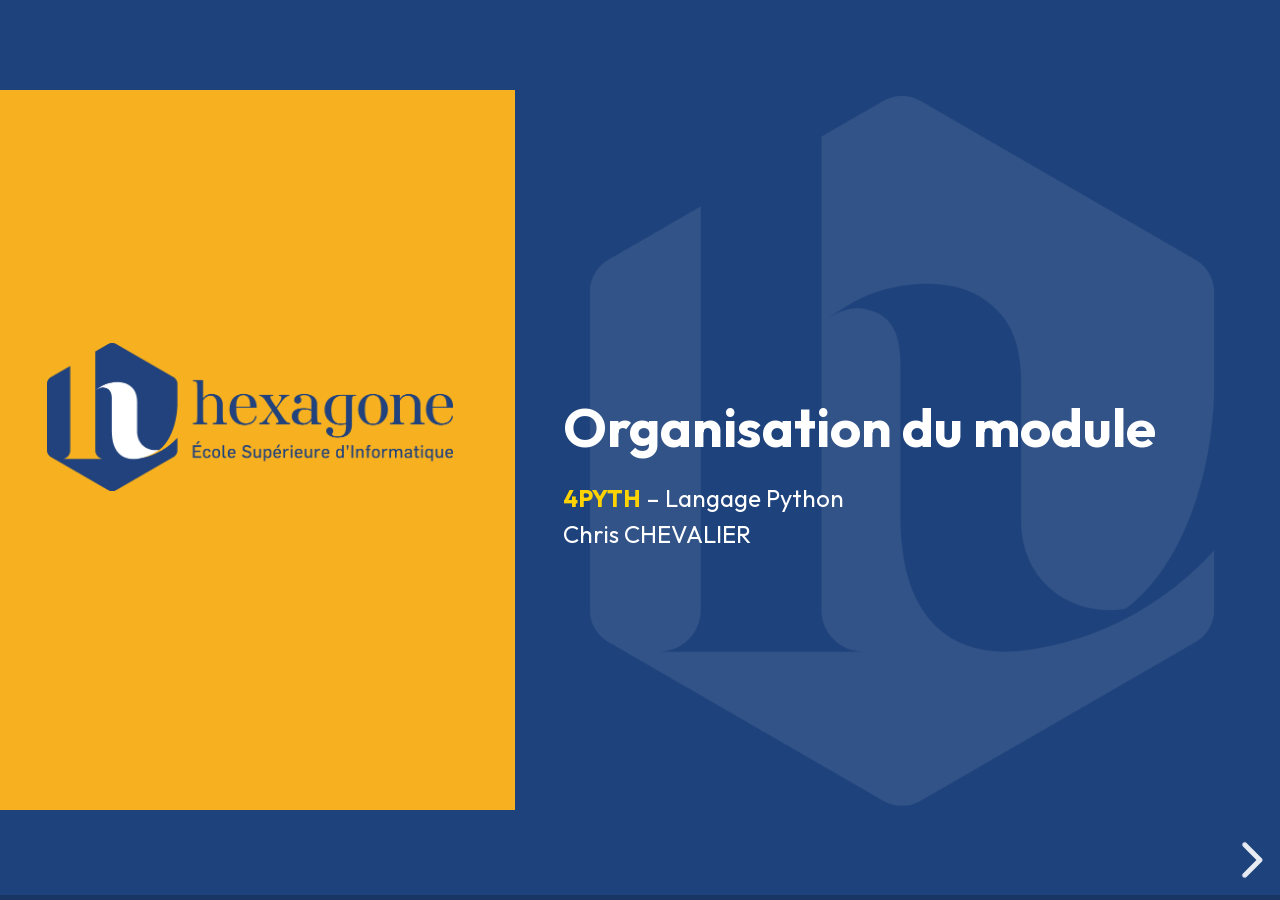
==== commit 13b4d4ac: "Retours de relecture du jour 1 appliqués + règles générales - support 0 : outils expliqués et liés, " ====
--- a/cours/0-organisation-du-module.html
+++ b/cours/0-organisation-du-module.html
@@ -31,7 +31,7 @@
     <ol>
       <li>Le module</li>
       <li>Le déroulé</li>
-      <li>Évaluation et règles du jeu</li>
+      <li>Modalités d'évaluation</li>
     </ol>
   </section>
 
@@ -49,7 +49,7 @@
       <div class="colonnes">
         <div>
           <p><strong>Vous le retrouverez dans vos prochains modules :</strong></p>
-          <ul>
+          <ul class="dense">
             <li><span class="etiquette">4CRYP</span> Cryptologie</li>
             <li><span class="etiquette">4FSIC</span> Forensic</li>
             <li><span class="etiquette">4TECH</span> Audit technique</li>
@@ -59,12 +59,12 @@
         </div>
         <div>
           <p><strong>Des outils de référence écrits en Python :</strong></p>
-          <ul>
-            <li><strong>Volatility</strong> – analyse de mémoire</li>
-            <li><strong>Impacket</strong> – protocoles Windows</li>
-            <li><strong>sqlmap</strong> – injections SQL</li>
-            <li><strong>Scapy</strong> – forge de paquets</li>
-            <li><strong>pwntools</strong> – exploitation</li>
+          <ul class="dense">
+            <li><a href="https://volatilityfoundation.org/" target="_blank"><strong>Volatility</strong></a> – analyser la mémoire vive</li>
+            <li><a href="https://github.com/fortra/impacket" target="_blank"><strong>Impacket</strong></a> – dialoguer avec les services Windows</li>
+            <li><a href="https://sqlmap.org/" target="_blank"><strong>sqlmap</strong></a> – tester les injections SQL</li>
+            <li><a href="https://scapy.net/" target="_blank"><strong>Scapy</strong></a> – fabriquer des paquets réseau</li>
+            <li><a href="https://github.com/Gallopsled/pwntools" target="_blank"><strong>pwntools</strong></a> – écrire des exploits (CTF)</li>
           </ul>
         </div>
       </div>
@@ -74,6 +74,9 @@
     </div>
     <aside class="notes">
       Motiver les débutants : ce module n'est pas une fin en soi, c'est un outil qui servira dans toute la formation.
+      Inutile de connaître ces outils : ils montrent seulement que Python est partout en cybersécurité.
+      Volatility analyse la mémoire vive (forensic). Impacket parle les protocoles Windows (SMB, Kerberos…) lors d'un audit d'Active Directory.
+      sqlmap automatise la recherche d'injections SQL. Scapy forge des paquets réseau sur mesure. pwntools facilite l'écriture d'exploits dans les CTF.
       Demander si certains ont déjà utilisé l'un de ces outils.
     </aside>
   </section>
@@ -99,7 +102,7 @@
       <div class="colonnes c3">
         <div class="carte">
           <h3>Cours 1 – Fondamentaux</h3>
-          Variables et types (dont octets), conditions, boucles, listes et dictionnaires, fonctions, exceptions, modules
+          Variables et types, conditions, boucles, listes et dictionnaires, fonctions, exceptions, modules
         </div>
         <div class="carte">
           <h3>Cours 2 – Objets</h3>
@@ -107,17 +110,17 @@
         </div>
         <div class="carte">
           <h3>Cours 3 – Données</h3>
-          Fichiers texte et binaires, JSON, sauvegarde d'objets, analyse de journaux
+          Fichiers texte et binaires, octets et empreintes (hash), JSON, sauvegarde d'objets
         </div>
       </div>
       <div class="colonnes" style="margin-top: 26px;">
         <div class="carte ambre">
           <h3>Défis cyber</h3>
-          Exercices courts en séance, directement liés à chaque cours : mots de passe, empreintes, journaux, cryptographie…
+          Exercices courts l'après-midi, à faire <strong>sans IA</strong> : mots de passe, empreintes (hash), journaux, cryptographie…
         </div>
         <div class="carte pleine">
           <h3>Projet fil rouge « Fondation »</h3>
-          4 TP qui s'enchaînent : un programme complet, construit étape par étape, jusqu'à sa sécurisation
+          3 TP qui s'enchaînent : un programme complet, construit étape par étape, jusqu'à sa sauvegarde
         </div>
       </div>
     </div>
@@ -133,15 +136,15 @@
           <ul>
             <li>Vous découvrez ou reprenez les bases</li>
             <li>Cours → défis → TP</li>
-            <li>L'intervenant vous accompagne en priorité</li>
+            <li>Je vous accompagne en priorité</li>
           </ul>
         </div>
         <div class="carte pleine">
           <h3>Parcours confirmé</h3>
           <ul>
             <li>Vous programmez déjà en Python</li>
-            <li>Défis avancés en parallèle : chiffrement, force brute, attaque de l'homme du milieu</li>
-            <li>Bonus du projet Fondation</li>
+            <li>Mêmes cours, mêmes défis et même projet</li>
+            <li><strong>En plus</strong> : trois défis avancés (chiffrement AES, brute force sur un hash, attaque Man in the Middle simulée) et les bonus des TP</li>
           </ul>
         </div>
       </div>
@@ -179,6 +182,7 @@
           <ul>
             <li>Cours 2 et 3, défis</li>
             <li>TP2 – Ajout des classes</li>
+            <li>Invitation GitHub <strong>au plus tard ce jour</strong></li>
             <li>Kahoot</li>
           </ul>
         </div>
@@ -186,17 +190,16 @@
           <div class="date">10 oct. → 4 nov.</div>
           <ul>
             <li>TP2 et TP3 en autonomie</li>
-            <li>Invitation GitHub <strong>avant le ven. 16 octobre</strong></li>
+            <li>Commits réguliers sur GitHub</li>
           </ul>
         </div>
         <div class="etape">
           <div class="date">Jeu. 5 novembre</div>
           <ul>
-            <li>TP4 – Sécurisation et défis</li>
-            <li>12h45 : Kahoot de révision</li>
-            <li>14h00 : soutenances</li>
-            <li>16h15 : gel du code</li>
-            <li>16h30 : examen écrit</li>
+            <li>Défis, fin du TP3</li>
+            <li>Kahoot de révision</li>
+            <li>Soutenances individuelles tout au long de la journée</li>
+            <li>16h30 : rendu du projet puis examen écrit</li>
           </ul>
         </div>
       </div>
@@ -212,9 +215,9 @@
     <div class="corps">
       <table>
         <tr><th style="width: 190px;">Horaire</th><th>Déroulé</th></tr>
-        <tr><td>9h00 – 13h00</td><td>Cours en alternance avec des défis courts : une notion, une mise en pratique immédiate</td></tr>
+        <tr><td>9h00 – 13h00</td><td>Cours : toute la théorie de la journée, ponctuée de quiz oraux</td></tr>
         <tr><td>13h00 – 14h00</td><td>Pause déjeuner</td></tr>
-        <tr><td>14h00 – 16h45</td><td>TP du projet Fondation et défis ; accompagnement individuel</td></tr>
+        <tr><td>14h00 – 16h45</td><td>Pratique : défis cyber puis TP du projet Fondation, avec un accompagnement individuel</td></tr>
         <tr><td>16h45 – 17h00</td><td>Kahoot : 10 questions pour ancrer la journée</td></tr>
       </table>
       <div class="encadre marine" style="margin-top: 22px;">
@@ -228,23 +231,12 @@
     <h2>Votre environnement de travail</h2>
     <div class="corps">
       <ul style="margin-bottom: 18px;">
-        <li><strong>Python 3.12 ou plus récent</strong> (python.org) · <strong>VS Code</strong> et son extension Python · <strong>Git</strong> et un compte <strong>GitHub</strong></li>
+        <li><a href="https://www.python.org/downloads/" target="_blank"><strong>Python 3.12 ou plus récent</strong></a> · <a href="https://code.visualstudio.com/" target="_blank"><strong>VS Code</strong></a> et son <a href="https://marketplace.visualstudio.com/items?itemName=ms-python.python" target="_blank">extension Python</a> · <a href="https://git-scm.com/downloads" target="_blank"><strong>Git</strong></a> et un compte <a href="https://github.com/signup" target="_blank"><strong>GitHub</strong></a></li>
       </ul>
-      <div class="colonnes">
-        <pre data-titre="Windows (PowerShell)"><code class="language-powershell" data-trim data-noescape>
-py --version
-py -m venv .venv
-.venv\Scripts\activate
-git --version
-        </code></pre>
-        <pre data-titre="macOS / Linux"><code class="language-bash" data-trim data-noescape>
-python3 --version
-python3 -m venv .venv
-source .venv/bin/activate
-git --version
-        </code></pre>
-      </div>
-      <p class="petit muet">Sous Windows, cochez « Add python.exe to PATH » pendant l'installation. Un environnement virtuel (<code>.venv</code>) isole les bibliothèques de chaque projet.</p>
+      <div class="encadre marine">
+        Pendant la première heure, nous installons et vérifions ensemble ces outils sur chaque machine.
+        Sous Windows, cochez « Add python.exe to PATH » pendant l'installation de Python.
+      </div>
     </div>
     <aside class="notes">
       Première heure du 7 octobre : vérifier que tout le monde a un terminal fonctionnel avec Python et Git.
@@ -255,7 +247,7 @@
   <!-- ================================================================== -->
   <section data-layout="section">
     <div class="numero">#3</div>
-    <h2>Évaluation et règles du jeu</h2>
+    <h2>Modalités d'évaluation</h2>
     <div class="sous-titre">Organisation du module</div>
   </section>
 
@@ -271,7 +263,7 @@
         <tr><td><strong>Défis en séance</strong> <span class="etiquette">Pratique</span></td><td>Chaque défi : non fait (0), partiel (1) ou réussi (2) ; moyenne des 3 journées</td><td class="num"><strong>10 %</strong></td></tr>
       </table>
       <div class="encadre" style="margin-top: 22px;">
-        <strong>85 % de la note</strong> porte sur ce que vous démontrez vous-mêmes, en direct.
+        <strong>75 % de la note</strong> (examen et soutenance) porte sur ce que vous démontrez vous-mêmes, en direct.
       </div>
     </div>
     <aside class="notes">
@@ -286,7 +278,7 @@
     <div class="corps">
       <ul>
         <li>Un dépôt <strong>privé</strong> nommé <code>4pyth-fondation-nom-prenom</code></li>
-        <li>Invitez <strong>Chris-CHEVALIER</strong> comme collaborateur <strong>avant le vendredi 16 octobre</strong></li>
+        <li>Invitez <strong>Chris-CHEVALIER</strong> comme collaborateur <strong>au plus tard le vendredi 9 octobre</strong></li>
         <li><strong>Des commits réguliers</strong> : au moins un par séance de travail. Un dépôt poussé en une seule fois la veille sera questionné en soutenance</li>
         <li>Un <code>README.md</code> contenant :
           <ul>
@@ -297,7 +289,7 @@
         </li>
       </ul>
       <div class="encadre marine" style="margin-top: 14px;">
-        Seul le <strong>dernier commit poussé avant le jeudi 5 novembre à 16h15</strong> est évalué.
+        Rendu du projet complet <strong>au plus tard le jeudi 5 novembre à 16h30</strong>.
       </div>
     </div>
   </section>
@@ -311,7 +303,7 @@
           <h3>Soutenance · 10 min · le 5 novembre</h3>
           <ul>
             <li><strong>3 min</strong> : démonstration de votre programme</li>
-            <li><strong>7 min</strong> : explication d'une partie du code choisie par l'intervenant, puis une petite modification en direct, <strong>sans IA</strong></li>
+            <li><strong>7 min</strong> : explication d'une partie du code que je choisis, puis une petite modification en direct, <strong>sans IA</strong></li>
           </ul>
         </div>
         <div class="carte">
@@ -346,7 +338,7 @@
           </ul>
         </div>
       </div>
-      <div class="encadre" style="margin-top: 18px;">
+      <div class="encadre" style="margin-top: 8px;">
         Conseil : utilisez l'IA comme un <strong>tuteur</strong> (expliquer une erreur, relire votre code), pas comme un <strong>auteur</strong>.
       </div>
     </div>
--- a/assets/css/hexagone.css
+++ b/assets/css/hexagone.css
@@ -1,3 +1,4 @@
+@import url("../fonts/outfit.css");
 /* ==========================================================================
    Thème reveal.js — charte graphique École Hexagone
    Reproduit le modèle PowerPoint officiel (16:9, 1280 × 720)
@@ -14,7 +15,7 @@
   --gris-clair: #EEF2F8;
   --ambre-clair: #FEF4DE;
   --texte: var(--marine);
-  --police: Arial, "Helvetica Neue", Helvetica, sans-serif;
+  --police: "Outfit", Arial, "Helvetica Neue", Helvetica, sans-serif;
   --police-code: "JetBrains Mono", "Cascadia Code", "SF Mono", Menlo, Consolas, "Courier New", monospace;
 }
 
@@ -262,3 +263,78 @@
   .reveal pre .copier { display: none; }
   .reveal pre code { max-height: none; overflow: visible; }
 }
+
+/* ==========================================================================
+   Compléments (cours 1)
+   ========================================================================== */
+/* Colonnes asymétriques : code à gauche, explications à droite */
+.reveal .colonnes > * { min-width: 0; }
+.reveal .colonnes.code-texte { grid-template-columns: 1.6fr 1fr; gap: 30px; align-items: start; }
+.reveal .colonnes.code-texte pre, .reveal .colonnes.texte-code pre { font-size: 16.5px; }
+.reveal .colonnes.code-texte pre code, .reveal .colonnes.texte-code pre code { padding: 12px 18px; }
+.reveal .colonnes.texte-code { grid-template-columns: 1fr 1.25fr; gap: 30px; align-items: start; }
+
+/* Code plus dense pour les diapos chargées */
+.reveal pre.compact { font-size: 16.5px; }
+.reveal pre.compact code { padding: 12px 18px; }
+
+/* Texte réduit dans les cartes et listes denses */
+.reveal .dense { font-size: .8em; }
+.reveal .dense ul > li { margin-bottom: 8px; }
+
+/* Tableau d'indices d'une chaîne */
+.reveal table.indices { width: auto; font-family: var(--police-code); font-size: .72em; margin-bottom: 18px; }
+.reveal table.indices td, .reveal table.indices th { text-align: center; padding: 5px 9px; border: 1px solid #D5DDEA; }
+.reveal table.indices th { background: var(--marine); }
+.reveal table.indices tr.car td { background: var(--ambre-clair); font-weight: 700; font-size: 1.15em; }
+.reveal table.indices tr.neg td { color: #8FA3C4; }
+
+/* Réponse de quiz révélée en fragment */
+.reveal .reponse { border-left: 6px solid var(--ambre); background: var(--ambre-clair); padding: 12px 18px;
+  border-radius: 0 6px 6px 0; font-size: .82em; margin-bottom: 12px; line-height: 1.35; }
+.reveal .reponse code { background: var(--blanc); }
+
+/* Mauvaise / bonne pratique */
+.reveal .ko, .reveal .ok { font-weight: 700; margin: 0 0 8px; font-size: .85em; }
+.reveal .ko { color: #B42318; }
+.reveal .ok { color: #1E7B3A; }
+
+/* Code dans un titre : même couleur que le titre, sans fond */
+.reveal h1 code, .reveal h2 code { background: none; color: inherit; padding: 0; font-size: .95em; }
+
+/* ==========================================================================
+   Compléments (cours 2)
+   ========================================================================== */
+/* Code réduit pour les listings longs (quiz, classes complètes) */
+.reveal .corps pre.mini, .reveal .corps .colonnes pre.mini { font-size: 14.5px; line-height: 1.45; }
+.reveal .corps pre.mini code, .reveal .corps .colonnes pre.mini code { padding: 10px 16px; }
+
+/* Tableau resserré (récapitulatifs longs) */
+.reveal table.serre { font-size: 19px; }
+.reveal table.serre td, .reveal table.serre th { padding: 7px 12px; }
+
+/* Schéma de classes façon UML */
+.reveal .schema-classes { display: grid; grid-template-columns: 1fr 1fr; gap: 70px; padding: 0 20px; }
+.reveal .colonne-schema { display: flex; flex-direction: column; align-items: stretch; }
+.reveal .classe-uml { border: 2px solid var(--marine); border-radius: 8px; overflow: hidden; font-size: 17px; background: var(--blanc); }
+.reveal .classe-uml .nom { background: var(--marine); color: var(--blanc); font-weight: 700; text-align: center; padding: 8px; font-size: 20px; }
+.reveal .classe-uml .attributs, .reveal .classe-uml .methodes { padding: 8px 14px; font-family: var(--police-code); font-size: 15px; line-height: 1.5; }
+.reveal .classe-uml .attributs { border-bottom: 1px solid #D5DDEA; }
+.reveal .classe-uml .classe-attr { color: #9A6A00; font-weight: 700; }
+.reveal .classe-uml .methodes em { font-family: var(--police); font-size: .9em; color: #9A6A00; }
+.reveal .lien { position: relative; height: 92px; margin: 0 auto; width: 3px; background: var(--marine); }
+.reveal .lien span { position: absolute; left: 18px; top: 50%; transform: translateY(-50%); white-space: nowrap; font-size: 16px; font-style: italic; }
+/* Héritage : pointe de flèche creuse vers la classe mère (en haut) */
+.reveal .lien.heritage::before {
+  content: ""; position: absolute; top: -2px; left: 50%; transform: translateX(-50%);
+  width: 0; height: 0; border-left: 13px solid transparent; border-right: 13px solid transparent; border-bottom: 20px solid var(--marine);
+}
+.reveal .lien.heritage::after {
+  content: ""; position: absolute; top: 3px; left: 50%; transform: translateX(-50%);
+  width: 0; height: 0; border-left: 8px solid transparent; border-right: 8px solid transparent; border-bottom: 12px solid var(--blanc);
+}
+/* Composition : losange plein côté conteneur (en haut) */
+.reveal .lien.composition::before {
+  content: ""; position: absolute; top: 0; left: 50%; width: 18px; height: 18px; background: var(--marine);
+  transform: translate(-50%, 0) rotate(45deg);
+}
